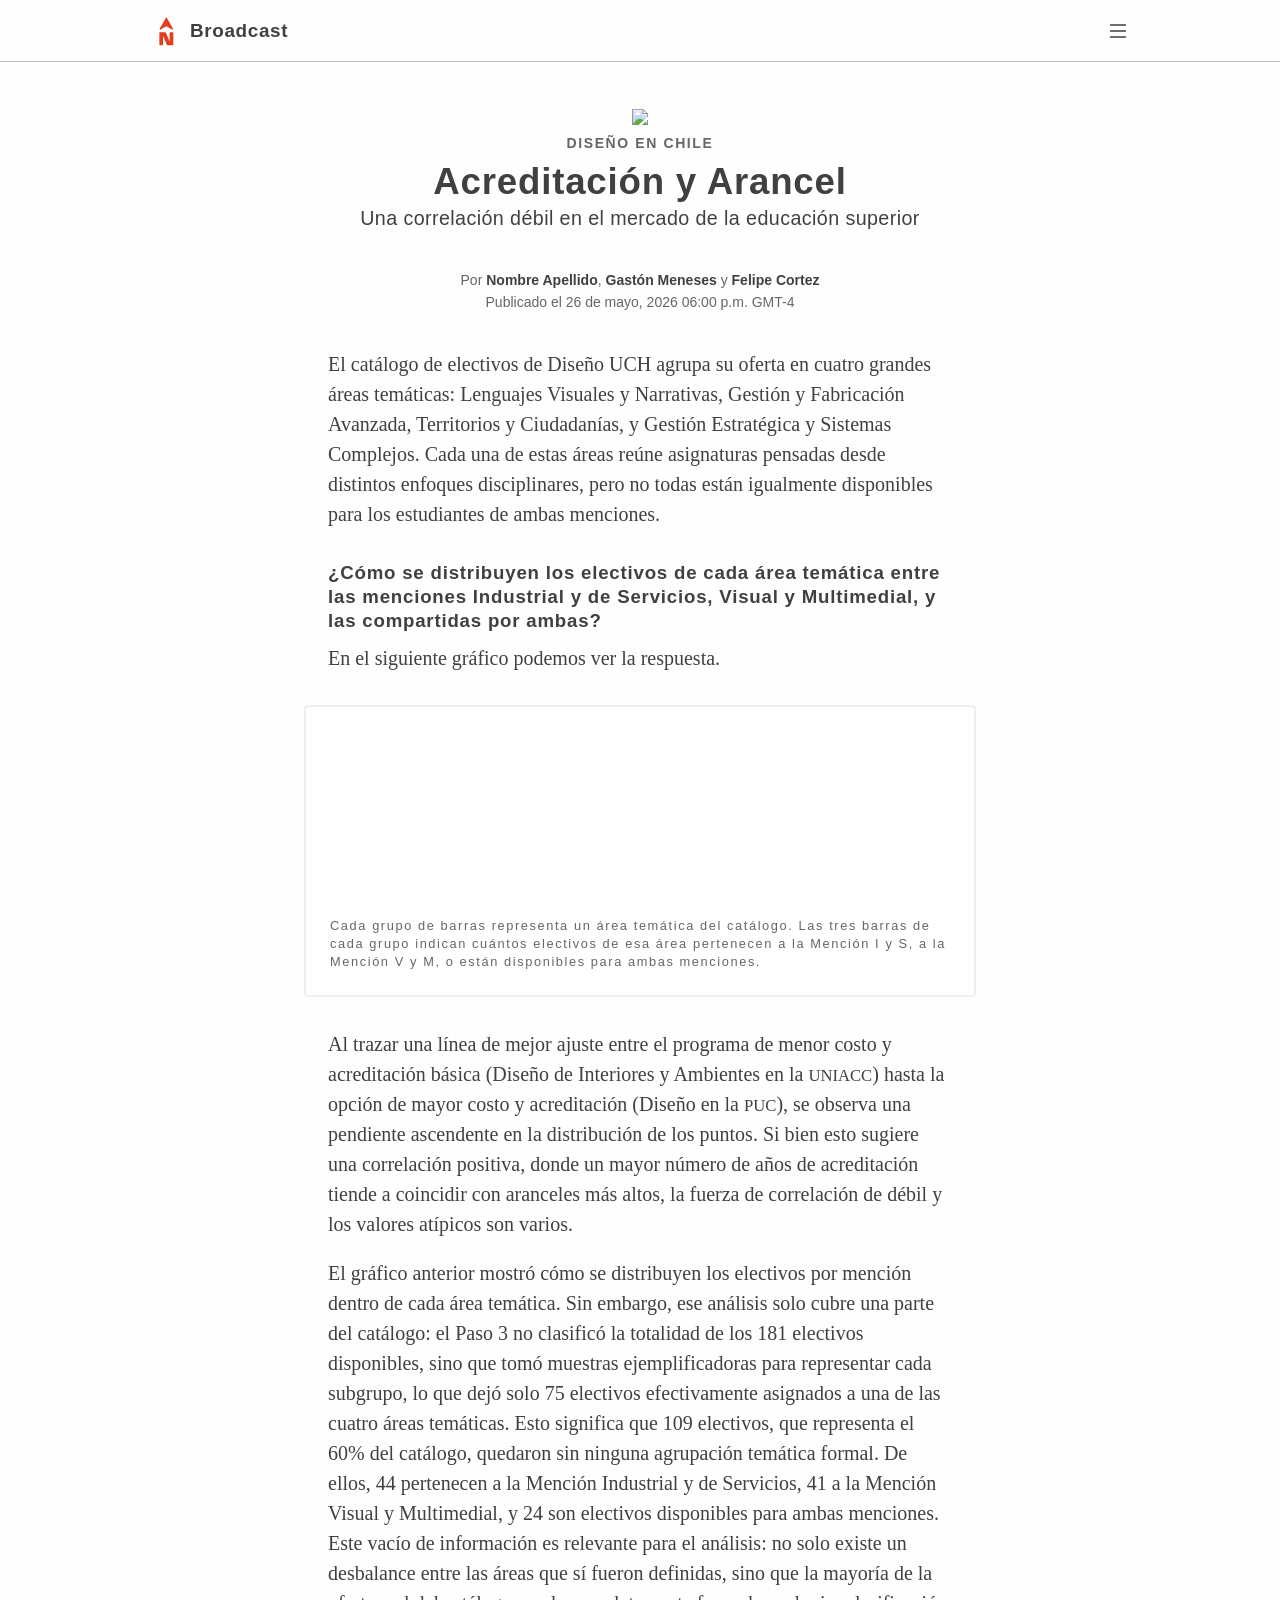
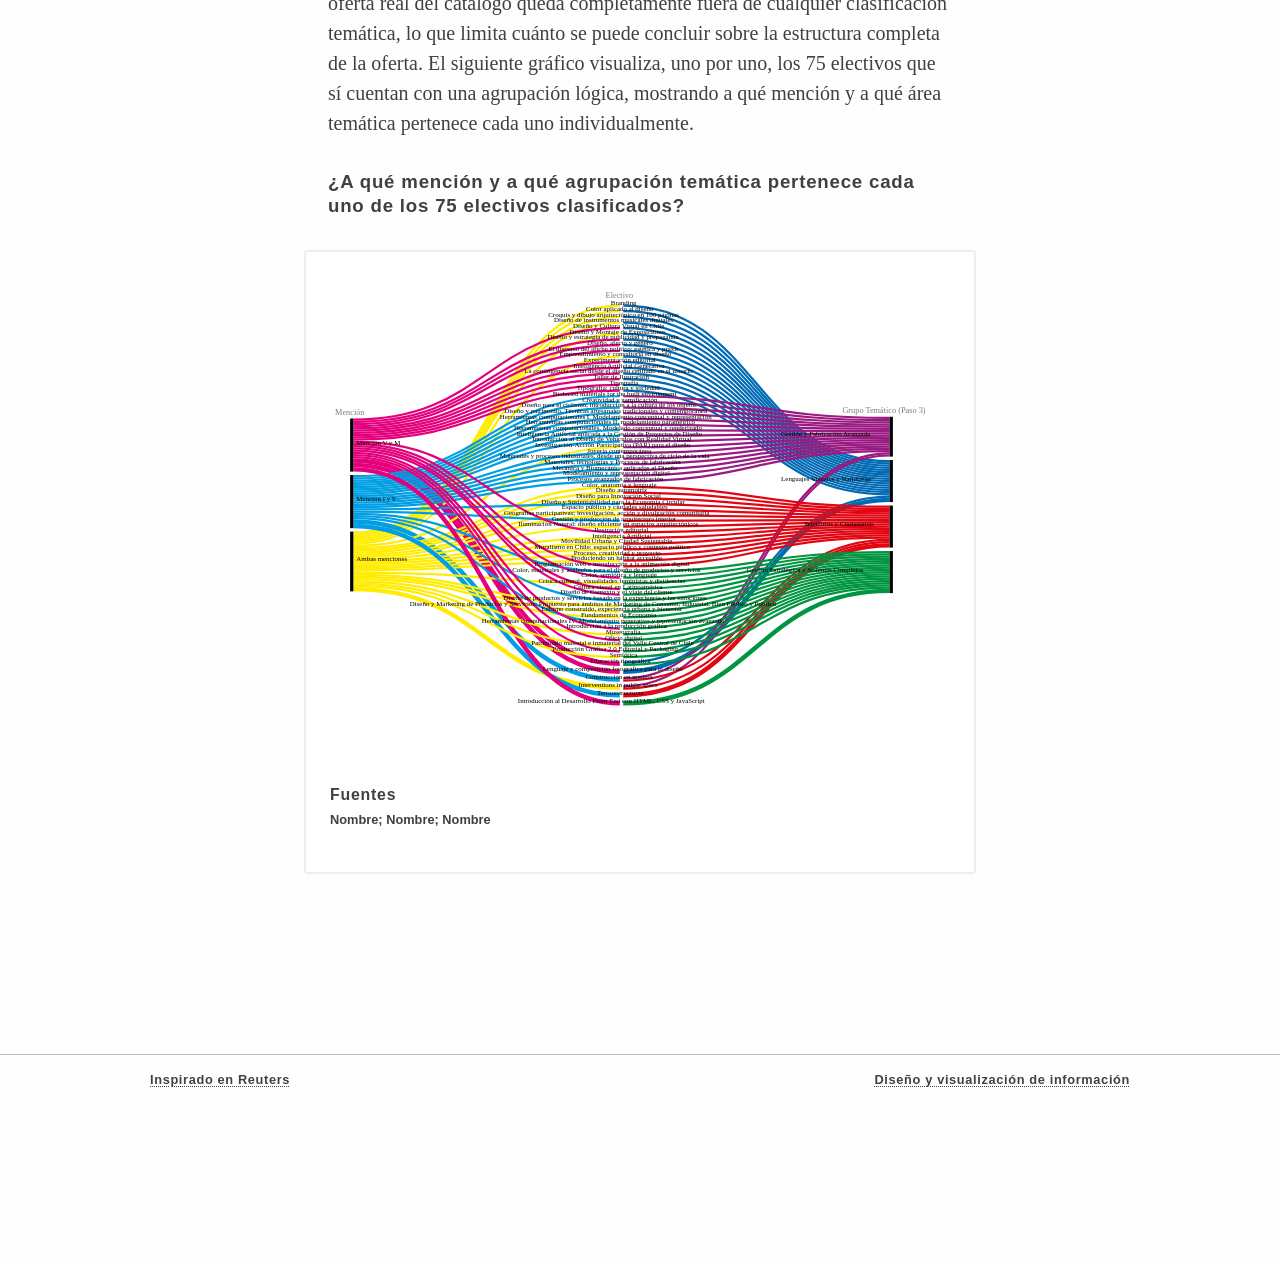
==== index.html @ fb1d107e "Update index.html" ====
<!doctype html>
<html lang="es">
    <head>
        <meta charset="utf-8" />
        <meta name="viewport" content="width=device-width, initial-scale=1" />
        <title>Electivos UChile</title>
        <link rel="preconnect" href="https://fonts.googleapis.com" />
        <link rel="preconnect" href="https://fonts.gstatic.com" crossorigin />
        <link href="style.css" rel="stylesheet"/>
  
    </head>
    <body>
        <nav>
            <div>
                <span>
                    
					 <svg xmlns="http://www.w3.org/2000/svg" viewBox="0 0 100 100" width="32" height="32" fill="#e33e1b">
<title>54_North_v15</title>
<path d="M72.86,55.07V92.83a1.53,1.53,0,0,1-1.6,1.48H54.9a2.82,2.82,0,0,1-2.21-1.48L40.76,65.53v27.3a1.53,1.53,0,0,1-1.6,1.48H30.8a1.43,1.43,0,0,1-1.48-1.48V55.07a1.43,1.43,0,0,1,1.48-1.48H47.16a3,3,0,0,1,2.33,1.48L61.42,82.62V55.07a1.43,1.43,0,0,1,1.48-1.48h8.36A1.53,1.53,0,0,1,72.86,55.07ZM51.09,35.14,30.55,46.83V42.52L51.09,6.61,71.63,42.52v4.31Z"></path>
</svg>
					
                    Broadcast
                </span>

                <svg xmlns="http://www.w3.org/2000/svg" width="24" height="24" fill="currentColor" viewBox="0 0 16 16">
                    <path fill-rule="evenodd" d="M2.5 12a.5.5 0 0 1 .5-.5h10a.5.5 0 0 1 0 1H3a.5.5 0 0 1-.5-.5m0-4a.5.5 0 0 1 .5-.5h10a.5.5 0 0 1 0 1H3a.5.5 0 0 1-.5-.5m0-4a.5.5 0 0 1 .5-.5h10a.5.5 0 0 1 0 1H3a.5.5 0 0 1-.5-.5" />
                </svg>
            </div>
        </nav>
        
        <header>
            <img src="https://www.reuters.com/graphics/IRAN-CRISIS/OIL-CONSUMERS/akpeyynmypr/cdn/images/crown.jpg"/>
            <h3>DISEÑO EN CHILE</h3>
            <h1>Acreditación y Arancel</h1>
            <h2>Una correlación débil en el mercado de la educación superior</h2>
            <address>Por <a href="#">Nombre Apellido</a>, <a href="#">Gastón Meneses</a> y <a href="#">Felipe Cortez</a></address>
            <time>Publicado el 26 de mayo, 2026 06:00 p.m. GMT-4</time>
        </header>

        <main id="contenedor">

            <p>El catálogo de electivos de Diseño UCH agrupa su oferta en cuatro grandes áreas temáticas: Lenguajes Visuales y Narrativas, Gestión y Fabricación Avanzada, Territorios y Ciudadanías, y Gestión Estratégica y Sistemas Complejos. Cada una de estas áreas reúne asignaturas pensadas desde distintos enfoques disciplinares, pero no todas están igualmente disponibles para los estudiantes de ambas menciones.</p>


            <h4>¿Cómo se distribuyen los electivos de cada área temática entre las menciones Industrial y de Servicios, Visual y Multimedial, y las compartidas por ambas?</h4>

            <p>En el siguiente gráfico podemos ver la respuesta.</p>

            <figure>
                <canvas id="dispersion"></canvas>
                <figcaption>
                   Cada grupo de barras representa un área temática del catálogo. Las tres barras de cada grupo indican cuántos electivos de esa área pertenecen a la Mención I y S, a la Mención V y M, o están disponibles para ambas menciones.
                </figcaption>
		
            </figure>

            <p>Al trazar una línea de mejor ajuste entre el programa de menor costo y acreditación básica (Diseño de Interiores y Ambientes en la <small>UNIACC</small>) hasta la opción de mayor costo y acreditación (Diseño en la <small>PUC</small>), se observa una pendiente ascendente en la distribución de los puntos. Si bien esto sugiere una correlación positiva, donde un mayor número de años de acreditación tiende a coincidir con aranceles más altos, la fuerza de correlación de débil y los valores atípicos son varios.</p>
			<p>El gráfico anterior mostró cómo se distribuyen los electivos por mención dentro de cada área temática. Sin embargo, ese análisis solo cubre una parte del catálogo: el Paso 3 no clasificó la totalidad de los 181 electivos disponibles, sino que tomó muestras ejemplificadoras para representar cada subgrupo, lo que dejó solo 75 electivos efectivamente asignados a una de las cuatro áreas temáticas.
Esto significa que 109 electivos, que representa el 60% del catálogo, quedaron sin ninguna agrupación temática formal. De ellos, 44 pertenecen a la Mención Industrial y de Servicios, 41 a la Mención Visual y Multimedial, y 24 son electivos disponibles para ambas menciones.
Este vacío de información es relevante para el análisis: no solo existe un desbalance entre las áreas que sí fueron definidas, sino que la mayoría de la oferta real del catálogo queda completamente fuera de cualquier clasificación temática, lo que limita cuánto se puede concluir sobre la estructura completa de la oferta.
El siguiente gráfico visualiza, uno por uno, los 75 electivos que sí cuentan con una agrupación lógica, mostrando a qué mención y a qué área temática pertenece cada uno individualmente.</p>
            <h4>¿A qué mención y a qué agrupación temática pertenece cada uno de los 75 electivos clasificados?</h4>
			 <figure>
<?xml version="1.0" encoding="utf-8"?>
<!-- Generator: Adobe Illustrator 28.0.0, SVG Export Plug-In . SVG Version: 6.00 Build 0)  -->
<svg version="1.1" id="Capa_1" xmlns="http://www.w3.org/2000/svg" xmlns:xlink="http://www.w3.org/1999/xlink" x="0px" y="0px"
	 viewBox="0 0 896.7 631.1" style="enable-background:new 0 0 896.7 631.1;" xml:space="preserve">
<style type="text/css">
	.st0{fill:none;stroke:#FFEC00;stroke-width:3.2;}
	.st1{fill:none;stroke:#E4007D;stroke-width:3.2;}
	.st2{fill:none;stroke:#E4007D;stroke-width:6.4;}
	.st3{fill:none;stroke:#009EE2;stroke-width:3.2;}
	.st4{fill:none;stroke:#009EE2;stroke-width:6.4;}
	.st5{fill:none;stroke:#FFEC00;stroke-width:6.4;}
	.st6{fill:none;stroke:#006AB4;stroke-width:3.2;}
	.st7{fill:none;stroke:#006AB4;stroke-width:6.4;}
	.st8{fill:none;stroke:#991A81;stroke-width:3.2;}
	.st9{fill:none;stroke:#E20613;stroke-width:3.2;}
	.st10{fill:none;stroke:#E20613;stroke-width:6.4;}
	.st11{fill:none;stroke:#009540;stroke-width:3.2;}
	.st12{fill:none;stroke:#009540;stroke-width:6.4;}
	.st13{font-family:'Arial-BoldMT';}
	.st14{font-size:10px;}
	.st15{fill:#7B7B7B;}
	.st16{font-size:12px;}
</style>
<g>
	<rect x="809.1" y="203.6" width="5" height="57.6"/>
	<rect x="809.1" y="266.2" width="5" height="60.8"/>
	<rect x="809.1" y="332" width="5" height="60.8"/>
	<rect x="809.1" y="397.8" width="5" height="60.8"/>
</g>
<g>
	<rect x="29.1" y="206.1" width="5" height="76.8"/>
	<rect x="29.1" y="287.9" width="5" height="76.8"/>
	<rect x="29.1" y="369.7" width="5" height="86.4"/>
</g>
<g>
	<g>
		<path class="st0" d="M34.1,371.3c192.5,0,192.5-328.6,385-328.6"/>
	</g>
	<g>
		<path class="st0" d="M34.1,374.5c192.5,0,192.5-323.6,385-323.6"/>
	</g>
	<g>
		<path class="st0" d="M34.1,377.7c192.5,0,192.5-318.6,385-318.6"/>
	</g>
	<g>
		<path class="st0" d="M34.1,380.9c192.5,0,192.5-313.6,385-313.6"/>
	</g>
	<g>
		<path class="st1" d="M34.1,207.7c192.5,0,192.5-132.2,385-132.2"/>
	</g>
	<g>
		<path class="st0" d="M34.1,384.1c192.5,0,192.5-300.4,385-300.4"/>
	</g>
	<g>
		<path class="st1" d="M34.1,210.9c192.5,0,192.5-119,385-119"/>
	</g>
	<g>
		<path class="st1" d="M34.1,214.1c192.5,0,192.5-114,385-114"/>
	</g>
	<g>
		<path class="st2" d="M34.1,266.9c192.5,0,192.5,294,385,294"/>
	</g>
	<g>
		<path class="st1" d="M34.1,217.3c192.5,0,192.5-109,385-109"/>
	</g>
	<g>
		<path class="st0" d="M34.1,387.3c192.5,0,192.5-270.8,385-270.8"/>
	</g>
	<g>
		<path class="st1" d="M34.1,220.5c192.5,0,192.5-95.8,385-95.8"/>
	</g>
	<g>
		<path class="st1" d="M34.1,223.7c192.5,0,192.5-90.8,385-90.8"/>
	</g>
	<g>
		<path class="st1" d="M34.1,226.9c192.5,0,192.5-85.8,385-85.8"/>
	</g>
	<g>
		<path class="st2" d="M34.1,273.3c192.5,0,192.5,299,385,299"/>
	</g>
	<g>
		<path class="st1" d="M34.1,230.1c192.5,0,192.5-80.8,385-80.8"/>
	</g>
	<g>
		<path class="st1" d="M34.1,233.3c192.5,0,192.5-75.8,385-75.8"/>
	</g>
	<g>
		<path class="st1" d="M34.1,236.5c192.5,0,192.5-70.8,385-70.8"/>
	</g>
	<g>
		<path class="st3" d="M34.1,289.5c192.5,0,192.5-115.6,385-115.6"/>
	</g>
	<g>
		<path class="st4" d="M34.1,355.1c192.5,0,192.5,228.6,385,228.6"/>
	</g>
	<g>
		<path class="st3" d="M34.1,292.7c192.5,0,192.5-110.6,385-110.6"/>
	</g>
	<g>
		<path class="st3" d="M34.1,295.9c192.5,0,192.5-105.6,385-105.6"/>
	</g>
	<g>
		<path class="st3" d="M34.1,299.1c192.5,0,192.5-100.6,385-100.6"/>
	</g>
	<g>
		<path class="st3" d="M34.1,302.3c192.5,0,192.5-95.6,385-95.6"/>
	</g>
	<g>
		<path class="st3" d="M34.1,305.5c192.5,0,192.5-90.6,385-90.6"/>
	</g>
	<g>
		<path class="st3" d="M34.1,308.7c192.5,0,192.5-85.6,385-85.6"/>
	</g>
	<g>
		<path class="st3" d="M34.1,311.9c192.5,0,192.5-80.6,385-80.6"/>
	</g>
	<g>
		<path class="st5" d="M34.1,452.9c192.5,0,192.5,142.2,385,142.2"/>
	</g>
	<g>
		<path class="st3" d="M34.1,315.1c192.5,0,192.5-75.6,385-75.6"/>
	</g>
	<g>
		<path class="st0" d="M34.1,390.5c192.5,0,192.5-142.8,385-142.8"/>
	</g>
	<g>
		<path class="st3" d="M34.1,318.3c192.5,0,192.5-62.4,385-62.4"/>
	</g>
	<g>
		<path class="st3" d="M34.1,321.5c192.5,0,192.5-57.4,385-57.4"/>
	</g>
	<g>
		<path class="st3" d="M34.1,324.7c192.5,0,192.5-52.4,385-52.4"/>
	</g>
	<g>
		<path class="st3" d="M34.1,327.9c192.5,0,192.5-47.4,385-47.4"/>
	</g>
	<g>
		<path class="st3" d="M34.1,331.1c192.5,0,192.5-42.4,385-42.4"/>
	</g>
	<g>
		<path class="st3" d="M34.1,334.3c192.5,0,192.5-37.4,385-37.4"/>
	</g>
	<g>
		<path class="st0" d="M34.1,393.7c192.5,0,192.5-88.6,385-88.6"/>
	</g>
	<g>
		<path class="st0" d="M34.1,396.9c192.5,0,192.5-83.6,385-83.6"/>
	</g>
	<g>
		<path class="st0" d="M34.1,400.1c192.5,0,192.5-78.6,385-78.6"/>
	</g>
	<g>
		<path class="st3" d="M34.1,337.5c192.5,0,192.5-7.8,385-7.8"/>
	</g>
	<g>
		<path class="st0" d="M34.1,403.3c192.5,0,192.5-65.4,385-65.4"/>
	</g>
	<g>
		<path class="st0" d="M34.1,406.5c192.5,0,192.5-60.4,385-60.4"/>
	</g>
	<g>
		<path class="st3" d="M34.1,340.7c192.5,0,192.5,13.6,385,13.6"/>
	</g>
	<g>
		<path class="st0" d="M34.1,409.7c192.5,0,192.5-47.2,385-47.2"/>
	</g>
	<g>
		<path class="st1" d="M34.1,239.7c192.5,0,192.5,131,385,131"/>
	</g>
	<g>
		<path class="st0" d="M34.1,412.9c192.5,0,192.5-34,385-34"/>
	</g>
	<g>
		<path class="st0" d="M34.1,416.1c192.5,0,192.5-29,385-29"/>
	</g>
	<g>
		<path class="st0" d="M34.1,419.3c192.5,0,192.5-24,385-24"/>
	</g>
	<g>
		<path class="st0" d="M34.1,422.5c192.5,0,192.5-19,385-19"/>
	</g>
	<g>
		<path class="st0" d="M34.1,425.7c192.5,0,192.5-14,385-14"/>
	</g>
	<g>
		<path class="st1" d="M34.1,242.9c192.5,0,192.5,177,385,177"/>
	</g>
	<g>
		<path class="st4" d="M34.1,361.5c192.5,0,192.5,245,385,245"/>
	</g>
	<g>
		<path class="st3" d="M34.1,343.9c192.5,0,192.5,84.2,385,84.2"/>
	</g>
	<g>
		<path class="st1" d="M34.1,246.1c192.5,0,192.5,190.2,385,190.2"/>
	</g>
	<g>
		<path class="st0" d="M34.1,428.9c192.5,0,192.5,15.6,385,15.6"/>
	</g>
	<g>
		<path class="st1" d="M34.1,249.3c192.5,0,192.5,203.4,385,203.4"/>
	</g>
	<g>
		<path class="st1" d="M34.1,252.5c192.5,0,192.5,208.4,385,208.4"/>
	</g>
	<g>
		<path class="st3" d="M34.1,347.1c192.5,0,192.5,122,385,122"/>
	</g>
	<g>
		<path class="st0" d="M34.1,432.1c192.5,0,192.5,45.2,385,45.2"/>
	</g>
	<g>
		<path class="st0" d="M34.1,435.3c192.5,0,192.5,50.2,385,50.2"/>
	</g>
	<g>
		<path class="st0" d="M34.1,438.5c192.5,0,192.5,55.2,385,55.2"/>
	</g>
	<g>
		<path class="st3" d="M34.1,350.3c192.5,0,192.5,151.6,385,151.6"/>
	</g>
	<g>
		<path class="st1" d="M34.1,255.7c192.5,0,192.5,254.4,385,254.4"/>
	</g>
	<g>
		<path class="st2" d="M34.1,279.7c192.5,0,192.5,338.2,385,338.2"/>
	</g>
	<g>
		<path class="st0" d="M34.1,441.7c192.5,0,192.5,76.6,385,76.6"/>
	</g>
	<g>
		<path class="st1" d="M34.1,258.9c192.5,0,192.5,267.6,385,267.6"/>
	</g>
	<g>
		<path class="st0" d="M34.1,444.9c192.5,0,192.5,89.8,385,89.8"/>
	</g>
	<g>
		<path class="st1" d="M34.1,262.1c192.5,0,192.5,280.8,385,280.8"/>
	</g>
	<g>
		<path class="st0" d="M34.1,448.1c192.5,0,192.5,103,385,103"/>
	</g>
</g>
<g>
	<g>
		<path class="st6" d="M424.1,42.7c192.5,0,192.5,225.1,385,225.1"/>
	</g>
	<g>
		<path class="st6" d="M424.1,50.9c192.5,0,192.5,220.1,385,220.1"/>
	</g>
	<g>
		<path class="st6" d="M424.1,59.1c192.5,0,192.5,215.1,385,215.1"/>
	</g>
	<g>
		<path class="st6" d="M424.1,67.3c192.5,0,192.5,210.1,385,210.1"/>
	</g>
	<g>
		<path class="st6" d="M424.1,75.5c192.5,0,192.5,205.1,385,205.1"/>
	</g>
	<g>
		<path class="st6" d="M424.1,83.7c192.5,0,192.5,200.1,385,200.1"/>
	</g>
	<g>
		<path class="st6" d="M424.1,91.9c192.5,0,192.5,195.1,385,195.1"/>
	</g>
	<g>
		<path class="st6" d="M424.1,100.1c192.5,0,192.5,190.1,385,190.1"/>
	</g>
	<g>
		<path class="st6" d="M424.1,559.3c192.5,0,192.5-240.3,385-240.3"/>
	</g>
	<g>
		<path class="st6" d="M424.1,108.3c192.5,0,192.5,185.1,385,185.1"/>
	</g>
	<g>
		<path class="st6" d="M424.1,116.5c192.5,0,192.5,180.1,385,180.1"/>
	</g>
	<g>
		<path class="st6" d="M424.1,124.7c192.5,0,192.5,175.1,385,175.1"/>
	</g>
	<g>
		<path class="st6" d="M424.1,132.9c192.5,0,192.5,170.1,385,170.1"/>
	</g>
	<g>
		<path class="st6" d="M424.1,141.1c192.5,0,192.5,165.1,385,165.1"/>
	</g>
	<g>
		<path class="st7" d="M424.1,572.3c192.5,0,192.5-248.5,385-248.5"/>
	</g>
	<g>
		<path class="st6" d="M424.1,149.3c192.5,0,192.5,160.1,385,160.1"/>
	</g>
	<g>
		<path class="st6" d="M424.1,157.5c192.5,0,192.5,155.1,385,155.1"/>
	</g>
	<g>
		<path class="st6" d="M424.1,165.7c192.5,0,192.5,150.1,385,150.1"/>
	</g>
	<g>
		<path class="st8" d="M424.1,173.9c192.5,0,192.5,31.3,385,31.3"/>
	</g>
	<g>
		<path class="st8" d="M424.1,582.1c192.5,0,192.5-325.7,385-325.7"/>
	</g>
	<g>
		<path class="st8" d="M424.1,182.1c192.5,0,192.5,26.3,385,26.3"/>
	</g>
	<g>
		<path class="st8" d="M424.1,190.3c192.5,0,192.5,21.3,385,21.3"/>
	</g>
	<g>
		<path class="st8" d="M424.1,198.5c192.5,0,192.5,16.3,385,16.3"/>
	</g>
	<g>
		<path class="st8" d="M424.1,206.7c192.5,0,192.5,11.3,385,11.3"/>
	</g>
	<g>
		<path class="st8" d="M424.1,214.9c192.5,0,192.5,6.3,385,6.3"/>
	</g>
	<g>
		<path class="st8" d="M424.1,223.1c192.5,0,192.5,1.3,385,1.3"/>
	</g>
	<g>
		<path class="st8" d="M424.1,231.3c192.5,0,192.5-3.7,385-3.7"/>
	</g>
	<g>
		<path class="st8" d="M424.1,593.5c192.5,0,192.5-333.9,385-333.9"/>
	</g>
	<g>
		<path class="st8" d="M424.1,239.5c192.5,0,192.5-8.7,385-8.7"/>
	</g>
	<g>
		<path class="st8" d="M424.1,247.7c192.5,0,192.5-13.7,385-13.7"/>
	</g>
	<g>
		<path class="st8" d="M424.1,255.9c192.5,0,192.5-18.7,385-18.7"/>
	</g>
	<g>
		<path class="st8" d="M424.1,264.1c192.5,0,192.5-23.7,385-23.7"/>
	</g>
	<g>
		<path class="st8" d="M424.1,272.3c192.5,0,192.5-28.7,385-28.7"/>
	</g>
	<g>
		<path class="st8" d="M424.1,280.5c192.5,0,192.5-33.7,385-33.7"/>
	</g>
	<g>
		<path class="st8" d="M424.1,288.7c192.5,0,192.5-38.7,385-38.7"/>
	</g>
	<g>
		<path class="st8" d="M424.1,296.9c192.5,0,192.5-43.7,385-43.7"/>
	</g>
	<g>
		<path class="st9" d="M424.1,305.1c192.5,0,192.5,28.5,385,28.5"/>
	</g>
	<g>
		<path class="st9" d="M424.1,585.3c192.5,0,192.5-203.7,385-203.7"/>
	</g>
	<g>
		<path class="st9" d="M424.1,313.3c192.5,0,192.5,23.5,385,23.5"/>
	</g>
	<g>
		<path class="st9" d="M424.1,321.5c192.5,0,192.5,18.5,385,18.5"/>
	</g>
	<g>
		<path class="st9" d="M424.1,329.7c192.5,0,192.5,13.5,385,13.5"/>
	</g>
	<g>
		<path class="st9" d="M424.1,337.9c192.5,0,192.5,8.5,385,8.5"/>
	</g>
	<g>
		<path class="st9" d="M424.1,346.1c192.5,0,192.5,3.5,385,3.5"/>
	</g>
	<g>
		<path class="st9" d="M424.1,354.3c192.5,0,192.5-1.5,385-1.5"/>
	</g>
	<g>
		<path class="st9" d="M424.1,362.5c192.5,0,192.5-6.5,385-6.5"/>
	</g>
	<g>
		<path class="st9" d="M424.1,370.7c192.5,0,192.5-11.5,385-11.5"/>
	</g>
	<g>
		<path class="st9" d="M424.1,378.9c192.5,0,192.5-16.5,385-16.5"/>
	</g>
	<g>
		<path class="st9" d="M424.1,596.7c192.5,0,192.5-211.9,385-211.9"/>
	</g>
	<g>
		<path class="st9" d="M424.1,387.1c192.5,0,192.5-21.5,385-21.5"/>
	</g>
	<g>
		<path class="st9" d="M424.1,395.3c192.5,0,192.5-26.5,385-26.5"/>
	</g>
	<g>
		<path class="st9" d="M424.1,403.5c192.5,0,192.5-31.5,385-31.5"/>
	</g>
	<g>
		<path class="st9" d="M424.1,411.7c192.5,0,192.5-36.5,385-36.5"/>
	</g>
	<g>
		<path class="st9" d="M424.1,419.9c192.5,0,192.5-41.5,385-41.5"/>
	</g>
	<g>
		<path class="st10" d="M424.1,606.5c192.5,0,192.5-216.9,385-216.9"/>
	</g>
	<g>
		<path class="st11" d="M424.1,428.1c192.5,0,192.5-28.7,385-28.7"/>
	</g>
	<g>
		<path class="st11" d="M424.1,436.3c192.5,0,192.5-33.7,385-33.7"/>
	</g>
	<g>
		<path class="st11" d="M424.1,444.5c192.5,0,192.5-38.7,385-38.7"/>
	</g>
	<g>
		<path class="st11" d="M424.1,452.7c192.5,0,192.5-43.7,385-43.7"/>
	</g>
	<g>
		<path class="st11" d="M424.1,460.9c192.5,0,192.5-48.7,385-48.7"/>
	</g>
	<g>
		<path class="st11" d="M424.1,469.1c192.5,0,192.5-53.7,385-53.7"/>
	</g>
	<g>
		<path class="st11" d="M424.1,477.3c192.5,0,192.5-58.7,385-58.7"/>
	</g>
	<g>
		<path class="st11" d="M424.1,562.5c192.5,0,192.5-111.9,385-111.9"/>
	</g>
	<g>
		<path class="st11" d="M424.1,485.5c192.5,0,192.5-63.7,385-63.7"/>
	</g>
	<g>
		<path class="st11" d="M424.1,493.7c192.5,0,192.5-68.7,385-68.7"/>
	</g>
	<g>
		<path class="st11" d="M424.1,501.9c192.5,0,192.5-73.7,385-73.7"/>
	</g>
	<g>
		<path class="st11" d="M424.1,510.1c192.5,0,192.5-78.7,385-78.7"/>
	</g>
	<g>
		<path class="st12" d="M424.1,617.9c192.5,0,192.5-162.5,385-162.5"/>
	</g>
	<g>
		<path class="st11" d="M424.1,518.3c192.5,0,192.5-83.7,385-83.7"/>
	</g>
	<g>
		<path class="st11" d="M424.1,526.5c192.5,0,192.5-88.7,385-88.7"/>
	</g>
	<g>
		<path class="st11" d="M424.1,534.7c192.5,0,192.5-93.7,385-93.7"/>
	</g>
	<g>
		<path class="st11" d="M424.1,542.9c192.5,0,192.5-98.7,385-98.7"/>
	</g>
	<g>
		<path class="st11" d="M424.1,551.1c192.5,0,192.5-103.7,385-103.7"/>
	</g>
</g>
<g>
	<text transform="matrix(1 0 0 1 406.1843 42.2187)" class="st13 st14">Branding</text>
	<text transform="matrix(1 0 0 1 370.3396 50.4188)" class="st13 st14">Color aplicado al diseño</text>
	<text transform="matrix(1 0 0 1 315.6081 58.6188)" class="st13 st14">Croquis y dibujo arquitectónico en 100 páginas</text>
	<text transform="matrix(1 0 0 1 323.9309 66.8188)" class="st13 st14">Diseño de instrumentos musicales digitales</text>
	<text transform="matrix(1 0 0 1 351.4431 75.0187)" class="st13 st14">Diseño y Cultura Visual en Chile</text>
	<text transform="matrix(1 0 0 1 346.1623 83.2187)" class="st13 st14">Diseño y Montaje de Exposiciones</text>
	<text transform="matrix(1 0 0 1 314.49 91.4188)" class="st13 st14">Diseño y estrategia de publicidad y propaganda</text>
	<text transform="matrix(1 0 0 1 371.7238 99.6188)" class="st13 st14">Diseño, afecto y género</text>
	<text transform="matrix(1 0 0 1 315.5886 107.8188)" class="st13 st14">El discurso del afiche político: estética y praxis</text>
	<text transform="matrix(1 0 0 1 331.4455 116.0187)" class="st13 st14">Emprendimiento y consultoría en diseño</text>
	<text transform="matrix(1 0 0 1 366.9997 124.2187)" class="st13 st14">Experimentación editorial</text>
	<text transform="matrix(1 0 0 1 351.99 132.4188)" class="st13 st14">Inteligencia Artificial Generativa</text>
	<text transform="matrix(1 0 0 1 280.8645 140.6188)" class="st13 st14">La contingencia social desde el diseño centrado en el usuario</text>
	<text transform="matrix(1 0 0 1 380.8913 148.8188)" class="st13 st14">Taller de Ilustración</text>
	<text transform="matrix(1 0 0 1 403.9602 157.0187)" class="st13 st14">Tipografía</text>
	<text transform="matrix(1 0 0 1 357.0022 165.2188)" class="st13 st14">Tipografía: cultura y sociedad</text>
	<text transform="matrix(1 0 0 1 321.9973 173.4188)" class="st13 st14">Biobased materials for the built environment</text>
	<text transform="matrix(1 0 0 1 364.7732 181.6188)" class="st13 st14">Creatividad y gamificación</text>
	<text transform="matrix(1 0 0 1 276.7019 189.8188)" class="st13 st14">Diseño para el ciclismo, introducción a la cultura de los objetos</text>
	<text transform="matrix(1 0 0 1 251.9533 198.0187)" class="st13 st14">Diseño y patrimonio, Técnicas artesanales tradicionales y contemporánea</text>
	<text transform="matrix(1 0 0 1 245.5739 206.2188)" class="st13 st14">Herramientas computacionales I. Modelamiento conceptual y representación</text>
	<text transform="matrix(1 0 0 1 283.0813 214.4188)" class="st13 st14">Herramientas computacionales II, modelamiento paramétrico</text>
	<text transform="matrix(1 0 0 1 266.1404 222.6188)" class="st13 st14">Herramientas computacionales. Modelado conceptual y renderizado</text>
	<text transform="matrix(1 0 0 1 270.0222 230.8188)" class="st13 st14">Inteligencia Artificial aplicada a la Gestión de Proyectos de Diseño</text>
	<text transform="matrix(1 0 0 1 292.5466 239.0187)" class="st13 st14">Introducción al Diseño de Vehículos con Realidad Virtual</text>
	<text transform="matrix(1 0 0 1 296.426 247.2188)" class="st13 st14">Investigación-Acción Participativa (PAR) para el diseño</text>
	<text transform="matrix(1 0 0 1 371.9948 255.4188)" class="st13 st14">Joyería contemporánea</text>
	<text transform="matrix(1 0 0 1 245.552 263.6188)" class="st13 st14">Materiales y procesos industriales, desde una perspectiva de ciclo de la vida</text>
	<text transform="matrix(1 0 0 1 309.7487 271.8188)" class="st13 st14">Materiales, tecnologías y Procesos de fabricación</text>
	<text transform="matrix(1 0 0 1 321.4113 280.0187)" class="st13 st14">Mecánica y Biomecánica aplicadas al Diseño</text>
	<text transform="matrix(1 0 0 1 336.9973 288.2188)" class="st13 st14">Modelamiento y representación digital</text>
	<text transform="matrix(1 0 0 1 343.3718 296.4188)" class="st13 st14">Procesos avanzados de fabricación</text>
	<text transform="matrix(1 0 0 1 364.5022 304.6188)" class="st13 st14">Color, anatomía y lenguaje</text>
	<text transform="matrix(1 0 0 1 384.5144 312.8188)" class="st13 st14">Diseño automotriz</text>
	<text transform="matrix(1 0 0 1 355.6081 321.0187)" class="st13 st14">Diseño para Innovación Social</text>
	<text transform="matrix(1 0 0 1 305.5935 329.2188)" class="st13 st14">Diseño y Sustentabilidad para la Economía Circular</text>
	<text transform="matrix(1 0 0 1 335.32 337.4188)" class="st13 st14">Espacio público y ciudades saludables</text>
	<text transform="matrix(1 0 0 1 251.6872 345.6188)" class="st13 st14">Geografías participativas; investigación, acción y divulgación comunitaria</text>
	<text transform="matrix(1 0 0 1 320.6106 353.8188)" class="st13 st14">Gestión y producción de arquitectura interior</text>
	<text transform="matrix(1 0 0 1 272.2561 362.0187)" class="st13 st14">Iluminación Natural: diseño eficiente en espacios arquitectónicos</text>
	<text transform="matrix(1 0 0 1 382.007 370.2188)" class="st13 st14">Ilustración editorial</text>
	<text transform="matrix(1 0 0 1 379.2263 378.4188)" class="st13 st14">Inteligencia Artificial</text>
	<text transform="matrix(1 0 0 1 334.2238 386.6188)" class="st13 st14">Movilidad Urbana y Ciudad Sustentable</text>
	<text transform="matrix(1 0 0 1 295.8864 394.8188)" class="st13 st14">Muralismo en Chile: espacio público y contexto político</text>
	<text transform="matrix(1 0 0 1 352.5417 403.0187)" class="st13 st14">Proceso, creatividad y proyecto</text>
	<text transform="matrix(1 0 0 1 348.3889 411.2188)" class="st13 st14">Produciendo un hábitat accesible</text>
	<text transform="matrix(1 0 0 1 295.6008 419.4188)" class="st13 st14">Programación web e introducción a la animación digital</text>
	<text transform="matrix(1 0 0 1 263.6208 427.6188)" class="st13 st14">Color, materiales y acabados para el diseño de productos y servicios</text>
	<text transform="matrix(1 0 0 1 363.3864 435.8188)" class="st13 st14">Color, semiótica y lenguaje</text>
	<text transform="matrix(1 0 0 1 301.4113 444.0187)" class="st13 st14">Crítica cultural, visualidades feministas y disidencias</text>
	<text transform="matrix(1 0 0 1 352.549 452.2188)" class="st13 st14">Cultura visual en Latinoamérica</text>
	<text transform="matrix(1 0 0 1 333.0984 460.4188)" class="st13 st14">Diseño de Contexto y el viaje del cliente</text>
	<text transform="matrix(1 0 0 1 250.5569 468.6188)" class="st13 st14">Diseño de productos y servicios basado en la experiencia y las emociones</text>
	<text transform="matrix(1 0 0 1 115.2834 476.8188)" class="st13 st14">Diseño y Marketing de Productos y Servicios: Propuesta para ámbitos de Marketing de Consumo, Industrial, Bien Público y Político</text>
	<text transform="matrix(1 0 0 1 305.5984 485.0187)" class="st13 st14">Entorno construido, experiencia urbana y bienestar</text>
	<text transform="matrix(1 0 0 1 362.842 493.2188)" class="st13 st14">Fundamentos de Economía</text>
	<text transform="matrix(1 0 0 1 219.446 501.4188)" class="st13 st14">Herramientas computacionales IV. Modelamiento generativo y representación avanzada</text>
	<text transform="matrix(1 0 0 1 341.7263 509.6188)" class="st13 st14">Introducción a la producción gráfica</text>
	<text transform="matrix(1 0 0 1 398.677 517.8188)" class="st13 st14">Museografía</text>
	<text transform="matrix(1 0 0 1 397.8493 526.0187)" class="st13 st14">Oficio digital</text>
	<text transform="matrix(1 0 0 1 291.1379 534.2188)" class="st13 st14">Patrimonio material e inmaterial del Valle Central de Chile</text>
	<text transform="matrix(1 0 0 1 321.7043 542.4188)" class="st13 st14">Producción Gráfica 2.0 Editorial y Packaging</text>
	<text transform="matrix(1 0 0 1 404.507 550.6188)" class="st13 st14">Semiótica</text>
	<text transform="matrix(1 0 0 1 375.8962 560.4188)" class="st13 st14">Educación tipográfica</text>
	<text transform="matrix(1 0 0 1 307.5466 571.8188)" class="st13 st14">Lenguaje y composición fotográfica para el diseño</text>
	<text transform="matrix(1 0 0 1 369.5022 583.2188)" class="st13 st14">Construcción en madera</text>
	<text transform="matrix(1 0 0 1 359.2238 594.6188)" class="st13 st14">Interventions in public space</text>
	<text transform="matrix(1 0 0 1 386.1696 606.0188)" class="st13 st14">Tensoestructuras</text>
	<text transform="matrix(1 0 0 1 271.7141 617.4188)" class="st13 st14">Introducción al Desarrollo Front End con HTML, CSS y JavaScript</text>
</g>
<g>
	<text transform="matrix(1 0 0 1 38.1277 325.8188)" class="st13 st14">Mención I y S</text>
	<g>
		<text transform="matrix(1 0 0 1 651.9343 231.9188)" class="st13 st14">Gestión y Fabricación Avanzada</text>
		<text transform="matrix(1 0 0 1 652.4519 296.1188)" class="st13 st14">Lenguajes Visuales y Narrativas</text>
		<text transform="matrix(1 0 0 1 685.2839 361.9188)" class="st13 st14">Territorios y Ciudadanías</text>
		<text transform="matrix(1 0 0 1 602.2761 427.7188)" class="st13 st14">Gestión Estratégica y Sistemas Complejos</text>
		<text transform="matrix(1 0 0 1 38.1277 244.0187)" class="st13 st14">Mención V y M</text>
		<text transform="matrix(1 0 0 1 38.1277 412.4188)" class="st13 st14">Ambas menciones</text>
	</g>
</g>
<g>
	<text transform="matrix(1 0 0 1 398.6179 31.1378)" class="st15 st13 st16">Electivo</text>
	<text transform="matrix(1 0 0 1 741.0603 198.6378)" class="st15 st13 st16">Grupo Temático (Paso 3)</text>
	<text transform="matrix(1 0 0 1 7.2937 201.1378)" class="st15 st13 st16">Mención</text>
</g>
</svg>

            <p><em></p>

            <p></p>
					
            
            <h5>Fuentes</h5>
            <p>Nombre; Nombre; Nombre</p>
        </main>

        <footer>
            <div>
                <a href="https://www.reuters.com/graphics/IRAN-CRISIS/OIL-CONSUMERS/akpeyynmypr/" target="_blank"
                    >Inspirado en Reuters</a
                >
                <a href="https://github.com/profesorfaco/troncal">Diseño y visualización de información</a>
            </div>
        </footer>
<canvas id="dispersion"></canvas>

<script src="https://cdn.jsdelivr.net/npm/chart.js"></script>
<script>
  const ctx = document.getElementById('dispersion').getContext('2d');

  new Chart(ctx, {
    type: 'bar',
    data: {
      labels: [
        'Lenguajes Visuales',
        'Gestión y Fabricación',
        'Territorios y Ciudadanías',
        'Gestión Estratégica'
      ],
      datasets: [
        {
          label: 'Mención I y S',
          data: [0, 16, 5, 3],
          backgroundColor: '#E07B54'
        },
        {
          label: 'Mención V y M',
          data: [13, 0, 2, 9],
          backgroundColor: '#5B8DB8'
        },
        {
          label: 'Ambas menciones',
          data: [6, 2, 12, 7],
          backgroundColor: '#6DBF8A'
        }
      ]
    },
    options: {
      responsive: true,
      plugins: {
        legend: {
          position: 'top'
        }
      },
      scales: {
        x: {
          stacked: false
        },
        y: {
          stacked: false,
          beginAtZero: true,
          title: {
            display: true,
            text: 'N° de electivos'
          }
        }
      }
    }
  });
</script>
    </body>
</html>
    </body>
</html>
---- style.css ----
/*
                Lo que sigue está "inspirado" en un trabajo de Reuters Graphics:
                https://www.reuters.com/graphics/IRAN-CRISIS/OIL-CONSUMERS/akpeyynmypr/
            */

            *,
            *::before,
            *::after {
                box-sizing: border-box;
                margin: 0;
                padding: 0;
            }

            :root {
                /* Colores */
                --bg: #fefefe;
                --color-text: rgb(64, 64, 64);
                --color-muted: rgb(102, 102, 102);
                --accent: #e8571a;
                --border: silver;
                /* Tipografía */
                --serif:  "Spectral", serif;
                --sans:   "Georama", sans-serif;
            }

            body {
                background: var(--bg);
                font-family: var(--serif);
                color: var(--color-text);
                font-size: 1.25rem;
                line-height: 1.5;
                -webkit-font-smoothing: antialiased;
            }

            /* ── Barra de navegación y pie: comparten la misma estructura de layout ── */

            nav,
            footer {
                border-color: var(--border);
                border-style: solid;
                font-family: var(--sans);
                font-size: calc(0.5rem + 0.5vw + 0.5vh);
                font-weight: 700;
            }

            nav { border-width: 0 0 1px; margin-bottom:4.5vh;}
            footer { border-width: 1px 0 0; margin-top: 20vh; }

            nav > div,
            footer > div {
                width: 90%;
                max-width: 980px;
                margin: 0 auto;
                padding: calc(0.6rem + 0.4vw) 0;
                display: flex;
                justify-content: space-between;
                align-items: center;
            }

            nav div span:first-child {
                display: flex;
                align-items: center;
                gap: 0.5rem;
                letter-spacing: 0.05vw;
            }

            footer div {
                letter-spacing: 0.05vw;
                font-size:0.8rem;
            }


            /* ── Estilos de enlace ── */

            a {
                color: var(--color-text);
                text-decoration: underline;
                text-underline-offset: 2px;
                text-decoration-thickness: 1px;
                text-decoration-style: dotted;
            }

            a:hover {
                text-decoration: none;
                color: black;
            }

            /* ── Cabecera ── */

            header {
                width: 95%;
                max-width: 42rem;
                margin: 0 auto;
                padding: 0 1rem;
                text-align: center;
                font-family: var(--sans);
            }

            header img {
                width: calc(100% + 2rem);
                height: auto;
                margin: 0 -1rem;
            }

            header a {
                text-decoration: none;
            }

            header a:hover {
                text-decoration: underline;
                text-underline-offset: 2px;
                text-decoration-thickness: 1px;
                text-decoration-style: dotted;
            }


            /* ── Metadatos de la cabecera ── */

            address,
            time {
                font-size: 0.875rem;
                font-weight: 400;
                font-style: normal;
                line-height: 1;
                color: var(--color-muted);
            }

            address {
                margin-top: 2.5rem;
            }

            address a {
                font-weight: 600;
            }

            time {
                margin: 0.5rem 0 2.5rem;
                display: block;
            }

            /* ── Artículo ── */

            main {
                width: 95%;
                max-width: 42rem;
                margin: 0 auto;
                padding: 0 1.5rem;
            }


            /* ── Jerarquía tipográfica ── */

            h1 {
                font-weight: 700;
                font-size: calc(1.75rem + 0.25vh + 0.5vw);
                letter-spacing: 0.05rem;
                line-height: 1;
                margin: 0.6rem 0 0.3rem 0;
                color: var(--color-text);
            }

            h2 {
                font-size: calc(0.8rem + 0.2vh + 0.4vw);
                font-weight: 300;
                letter-spacing: 0.025rem;
                line-height: 1.4;
                color: var(--color-text);
            }

            h3 {
                font-size: 0.875rem;
                font-weight: 700;
                color: var(--color-muted);
                text-transform: uppercase;
                letter-spacing: 0.1rem;
            }

            h4, h5 {
                font-family: var(--sans);
                font-weight: 700;
                color: var(--color-text);
                letter-spacing: 0.05rem;
                line-height: 1.3;
            }

            h4 { margin: 2rem 0 0; font-size: calc(0.825rem + 0.25vh + 0.25vw); }

            h5 { margin: 4rem 0 0;font-size: calc(0.65rem + 0.25vh + 0.25vw); }

            /* ── Cuerpo del texto ── */

            p {
                font-family: var(--serif);
                color: var(--color-text);
                margin: 1.2rem 0;
            }

            p small {
                font-weight: 500;
            }

            em {
                font-weight: 600;
                font-style: normal;
            }

            h4 + p {
                margin: 0.6rem 0 1.2rem;
            }

            h5 + p {
                font-family: var(--sans);
                font-size:0.8rem;
                margin: 0.3rem 0 1.2rem;
            }

            ul {
                margin: 0 0 1.1rem;
                padding: 0;
                list-style: none;
                font-size: 90%;
            }

            ul li {
                margin-bottom: 0.25rem;
                padding-left: 1.25rem;
                background: url('data:image/svg+xml,<svg xmlns="http://www.w3.org/2000/svg" width="16" height="16" fill="currentColor" viewBox="0 0 16 16"><path fill-rule="evenodd" d="M1 8a.5.5 0 0 1 .5-.5h11.793l-3.147-3.146a.5.5 0 0 1 .708-.708l4 4a.5.5 0 0 1 0 .708l-4 4a.5.5 0 0 1-.708-.708L13.293 8.5H1.5A.5.5 0 0 1 1 8"/></svg>');
                background-repeat: no-repeat;
                background-size: 1rem 1rem;
                background-position-y: center;
            }


            /* ── Figura que contiene el gráfico ── */

            figure {
                margin: 2rem -1.5rem;
                background: white;
                padding: 1.5rem;
                border: 2px solid #eee;
                border-radius: 4px;
            }

            figure figcaption {
                font-family: var(--sans);
                color: var(--color-muted);
                font-size: 0.8rem;
                font-weight: 300;
                line-height: 1.4;
                margin-top: 1rem;
                padding-top: 0.75rem;
                letter-spacing: 0.1rem;
            }
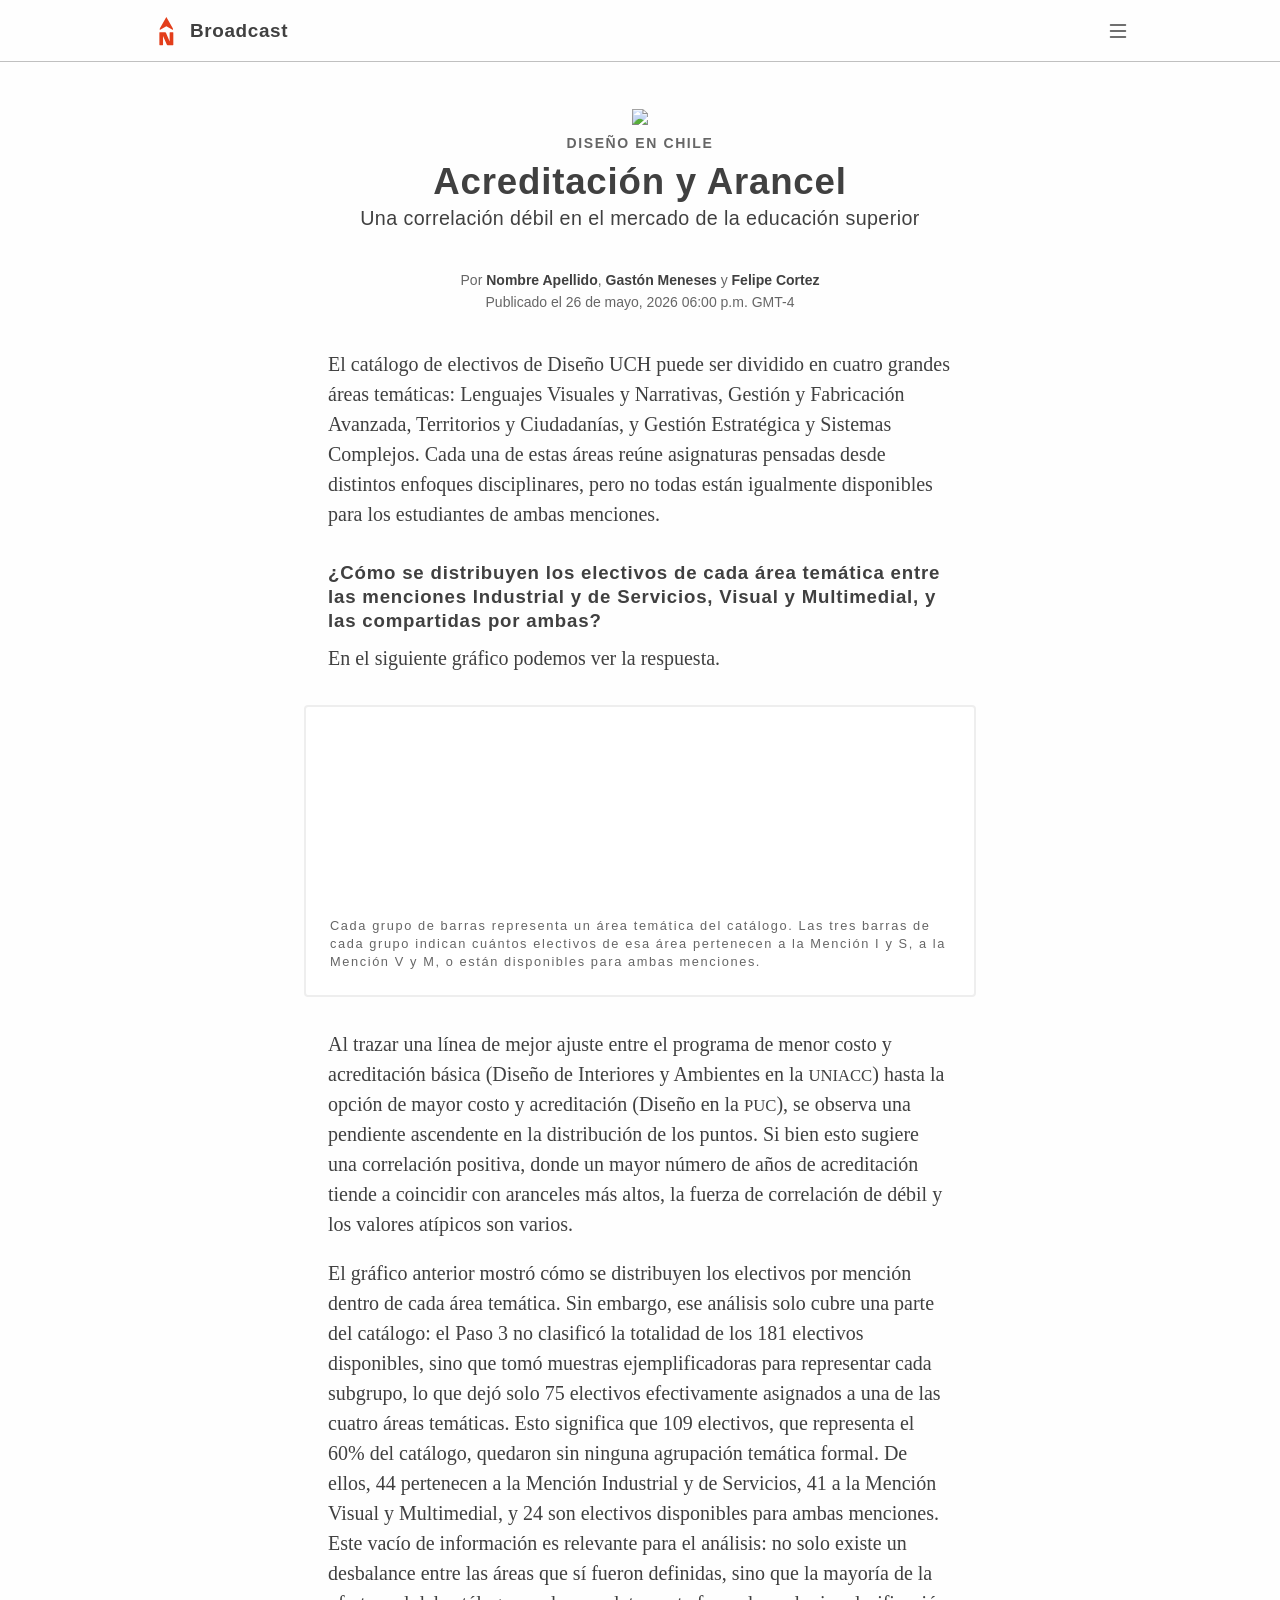
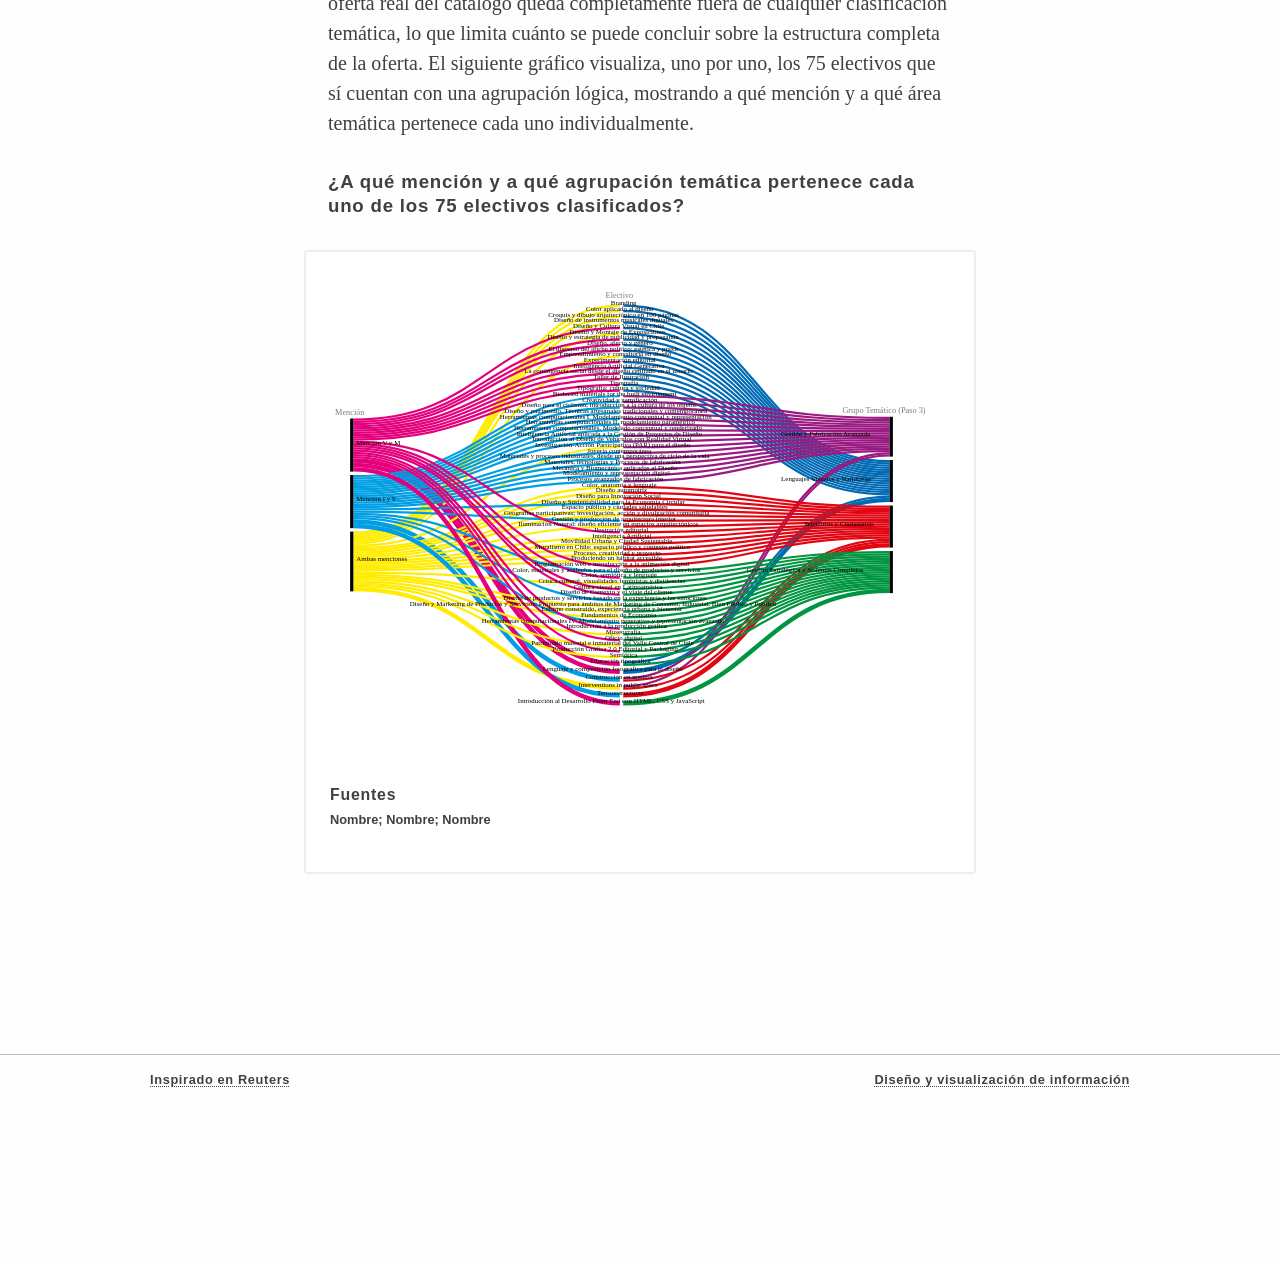
==== commit ad9abaff: "Update index.html" ====
--- a/index.html
+++ b/index.html
@@ -39,8 +39,7 @@
 
         <main id="contenedor">
 
-            <p>El catálogo de electivos de Diseño UCH agrupa su oferta en cuatro grandes áreas temáticas: Lenguajes Visuales y Narrativas, Gestión y Fabricación Avanzada, Territorios y Ciudadanías, y Gestión Estratégica y Sistemas Complejos. Cada una de estas áreas reúne asignaturas pensadas desde distintos enfoques disciplinares, pero no todas están igualmente disponibles para los estudiantes de ambas menciones.</p>
-
+            <p>El catálogo de electivos de Diseño UCH puede ser dividido en cuatro grandes áreas temáticas: Lenguajes Visuales y Narrativas, Gestión y Fabricación Avanzada, Territorios y Ciudadanías, y Gestión Estratégica y Sistemas Complejos. Cada una de estas áreas reúne asignaturas pensadas desde distintos enfoques disciplinares, pero no todas están igualmente disponibles para los estudiantes de ambas menciones.</p>
 
             <h4>¿Cómo se distribuyen los electivos de cada área temática entre las menciones Industrial y de Servicios, Visual y Multimedial, y las compartidas por ambas?</h4>
 
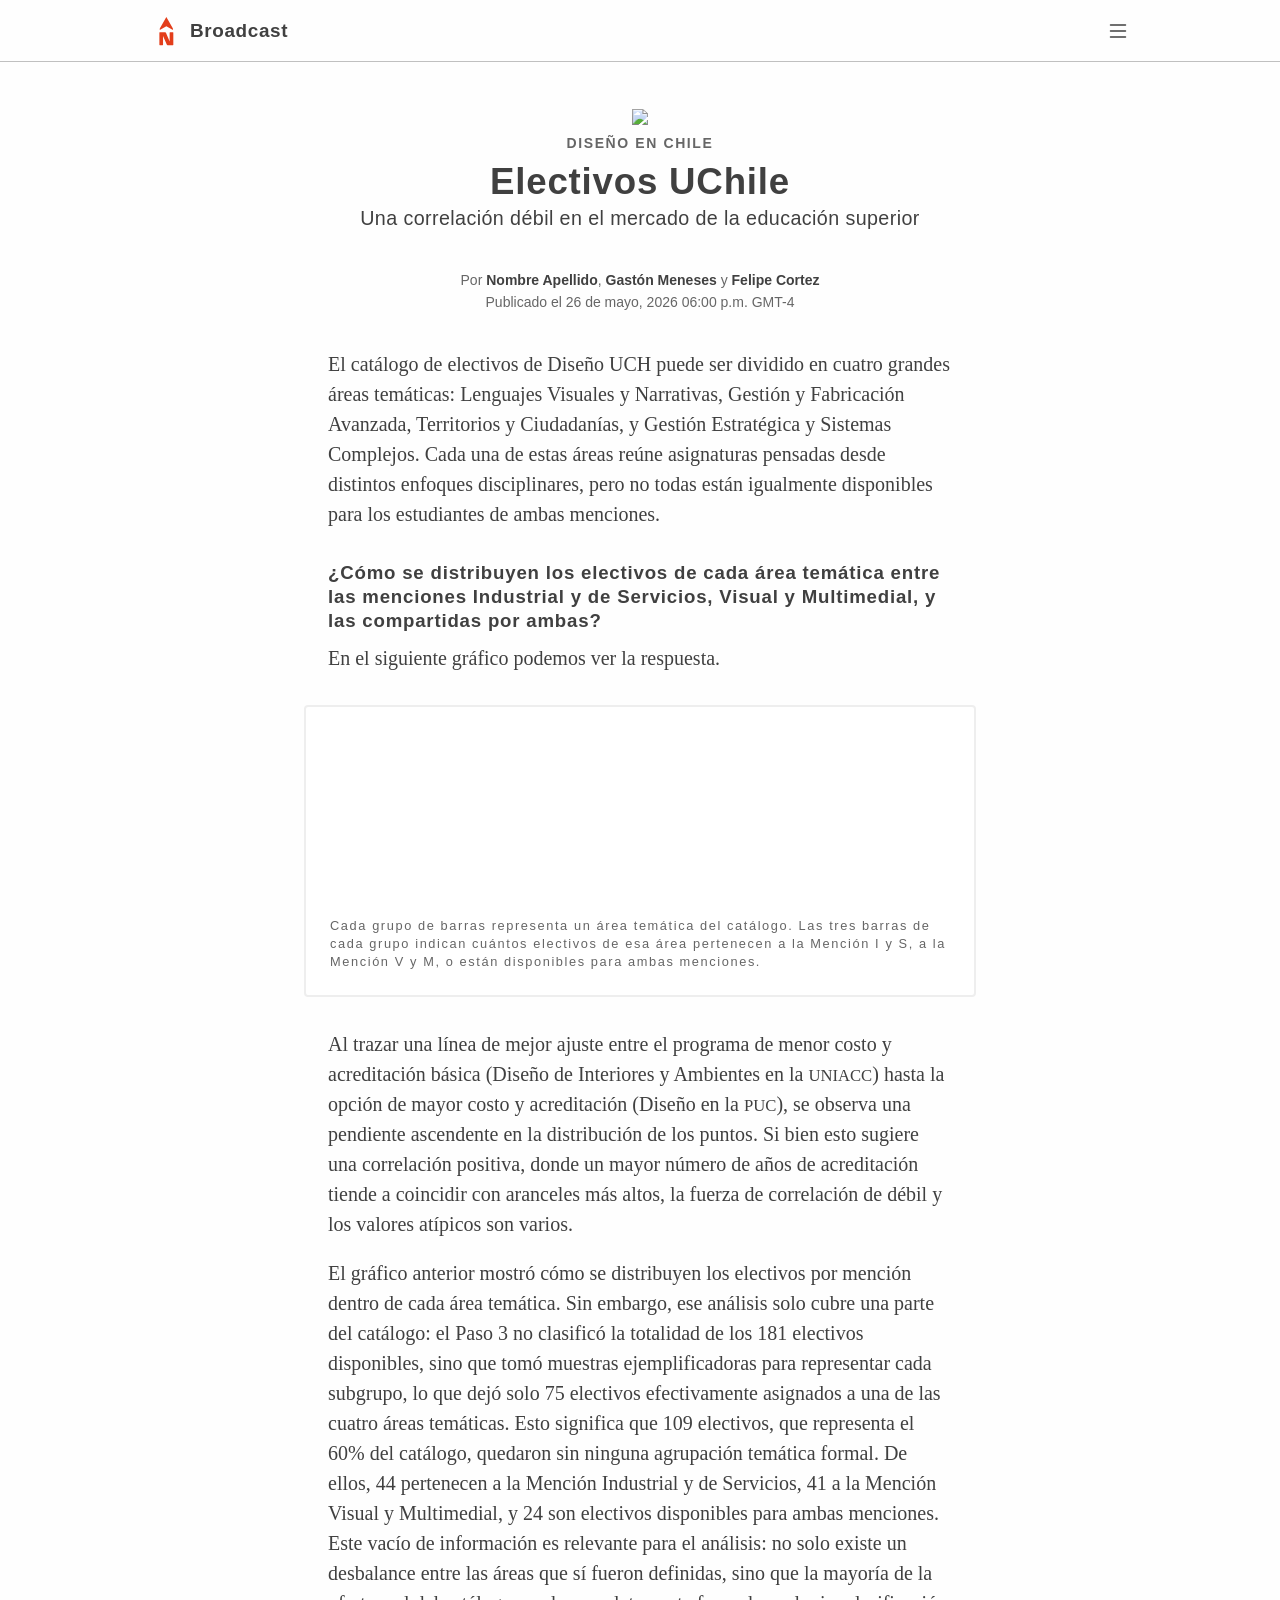
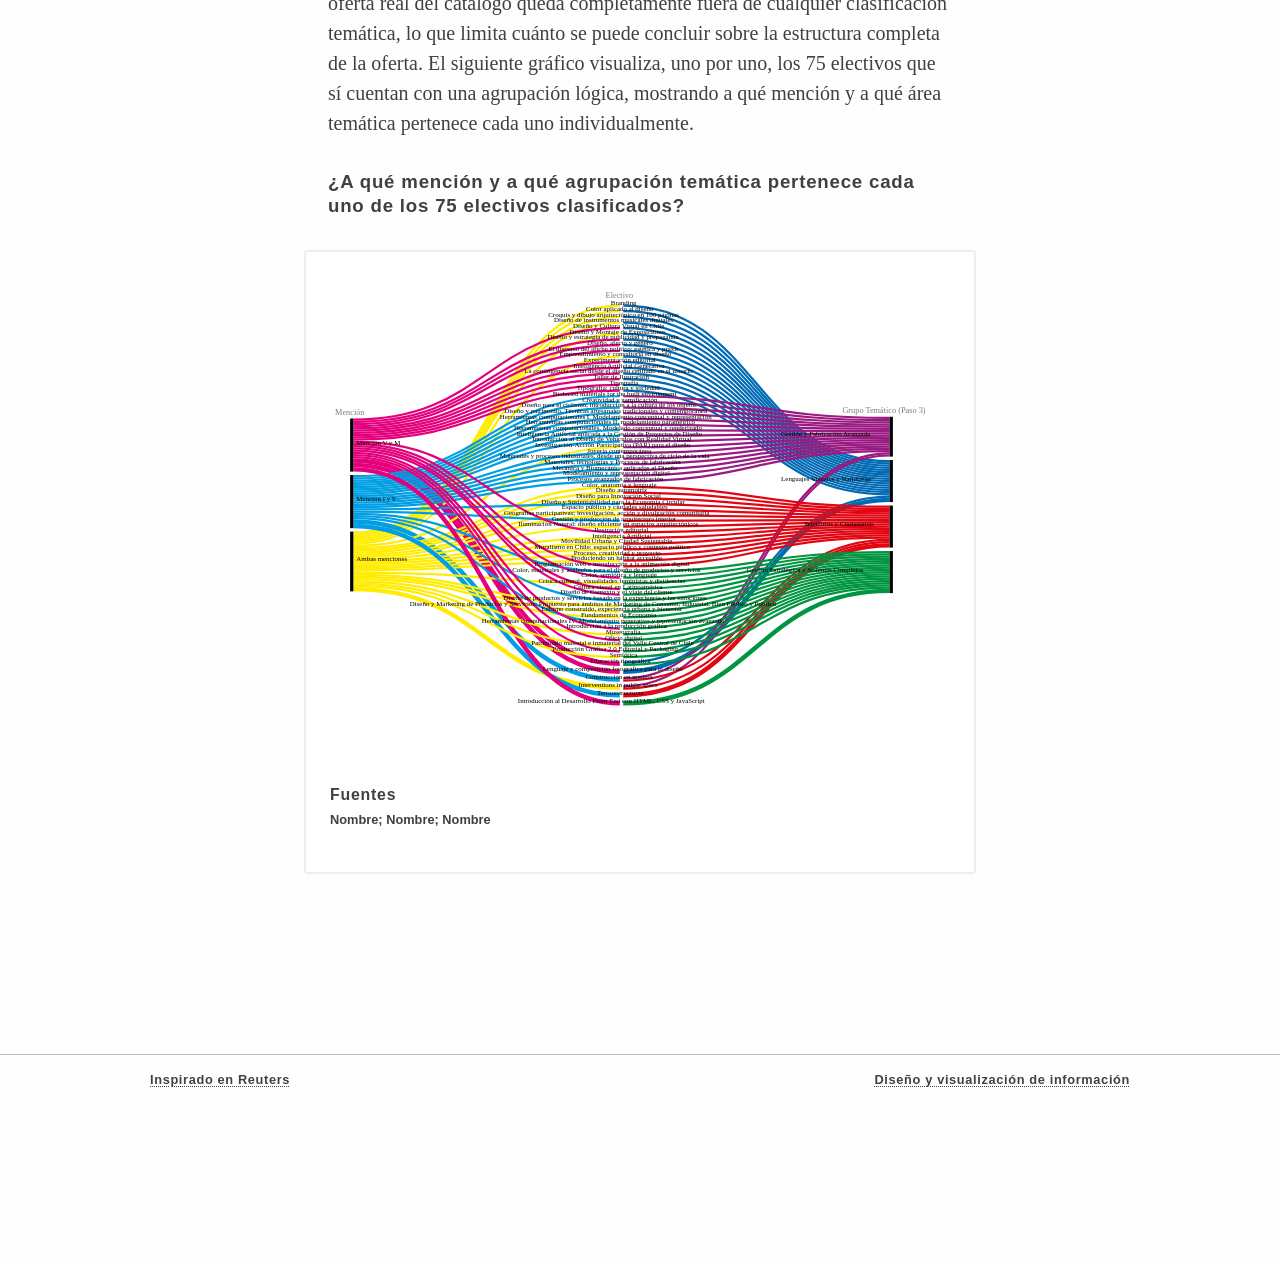
==== commit 7b583933: "Update index.html" ====
--- a/index.html
+++ b/index.html
@@ -31,7 +31,7 @@
         <header>
             <img src="https://www.reuters.com/graphics/IRAN-CRISIS/OIL-CONSUMERS/akpeyynmypr/cdn/images/crown.jpg"/>
             <h3>DISEÑO EN CHILE</h3>
-            <h1>Acreditación y Arancel</h1>
+            <h1>Electivos UChile</h1>
             <h2>Una correlación débil en el mercado de la educación superior</h2>
             <address>Por <a href="#">Nombre Apellido</a>, <a href="#">Gastón Meneses</a> y <a href="#">Felipe Cortez</a></address>
             <time>Publicado el 26 de mayo, 2026 06:00 p.m. GMT-4</time>
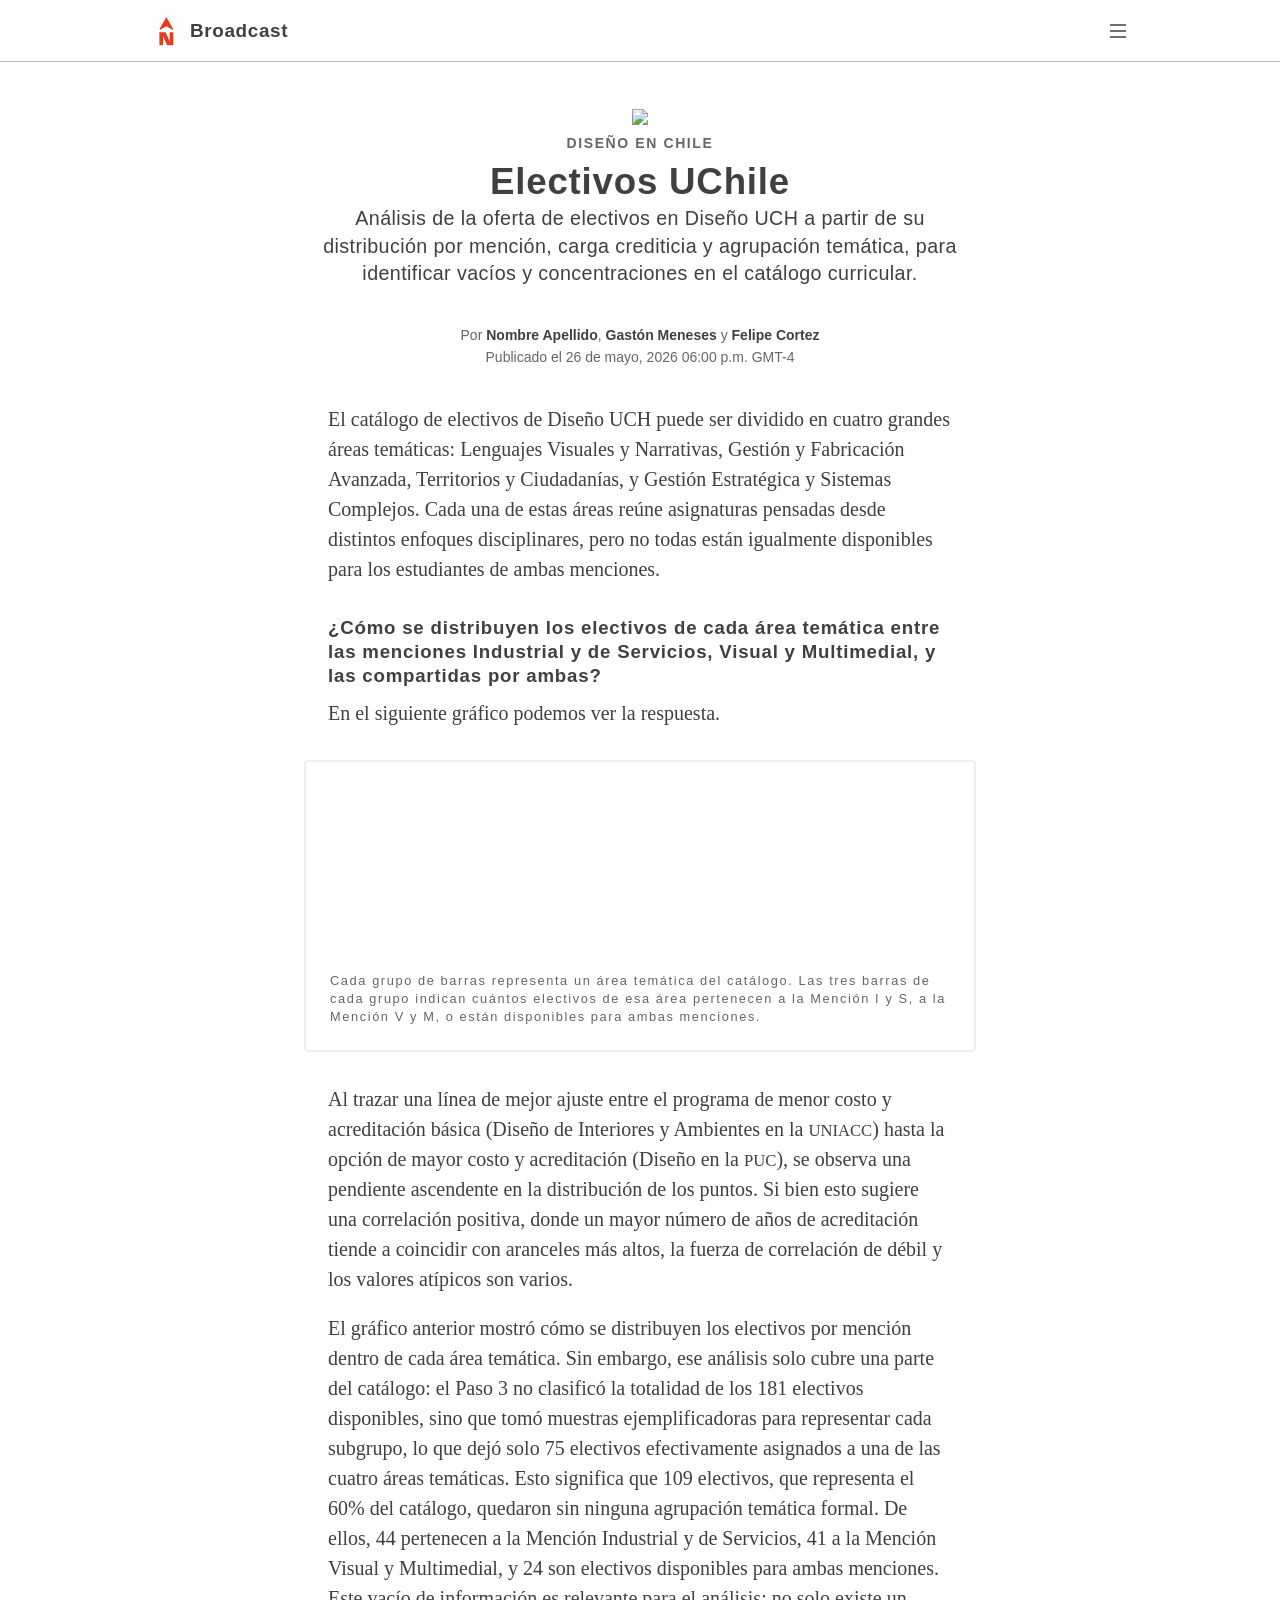
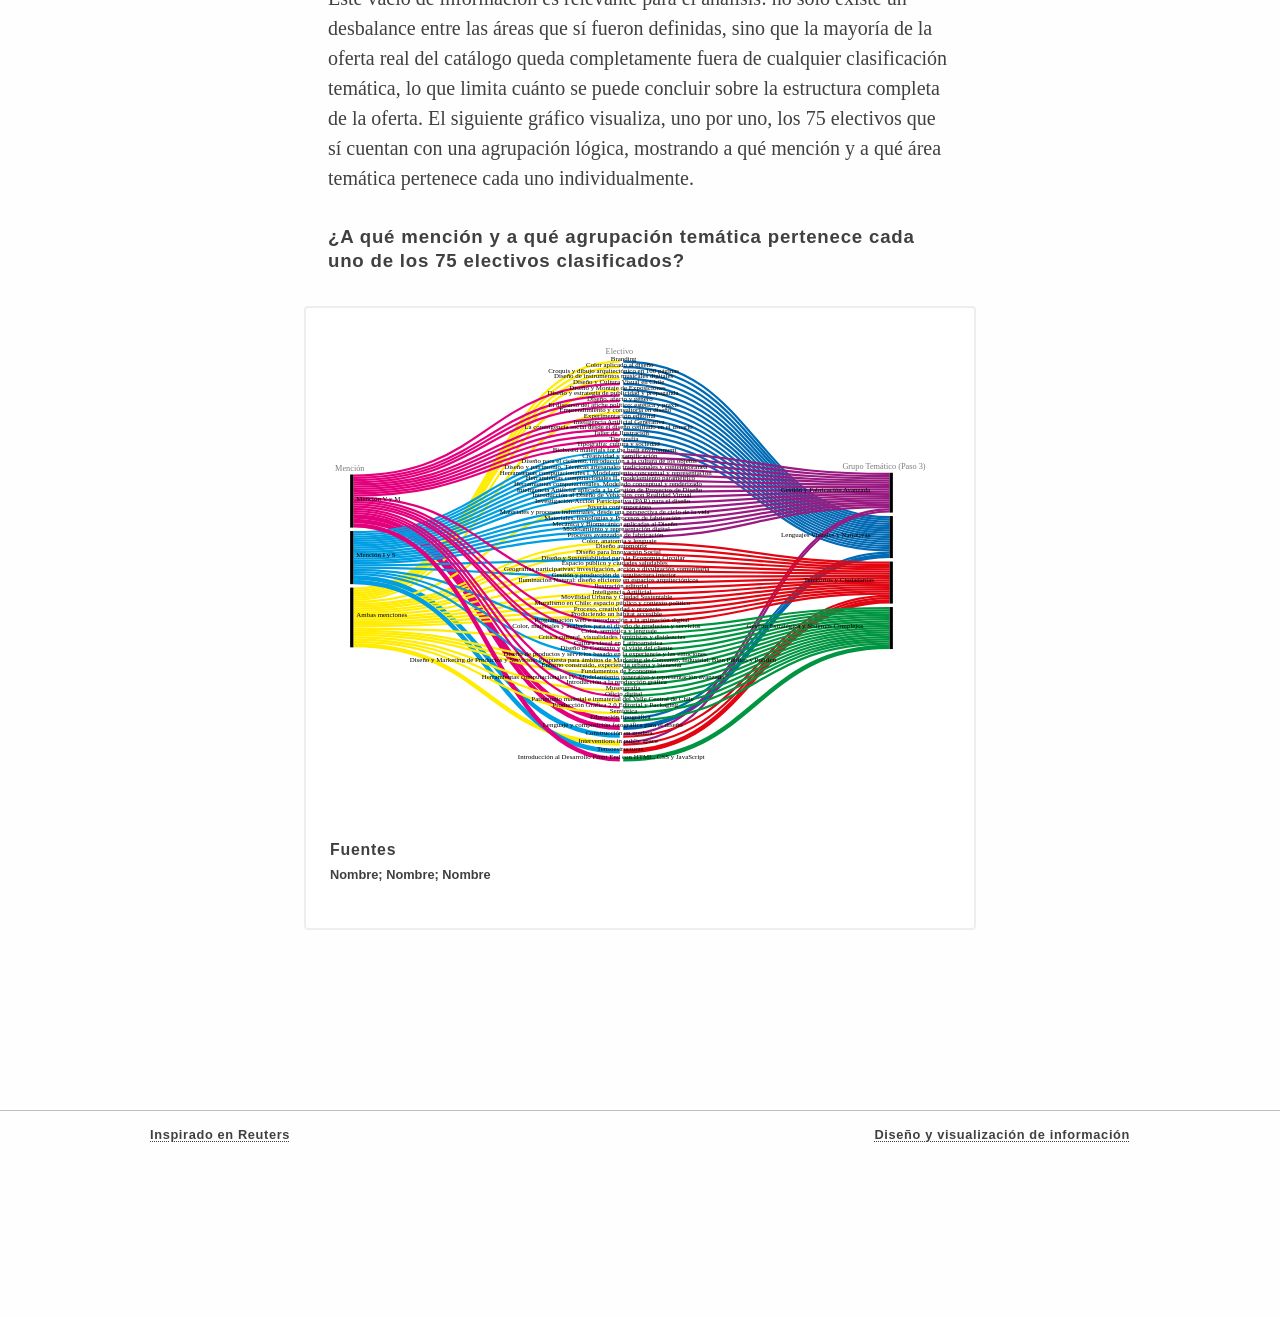
==== commit e8a30e17: "Update index.html" ====
--- a/index.html
+++ b/index.html
@@ -32,7 +32,8 @@
             <img src="https://www.reuters.com/graphics/IRAN-CRISIS/OIL-CONSUMERS/akpeyynmypr/cdn/images/crown.jpg"/>
             <h3>DISEÑO EN CHILE</h3>
             <h1>Electivos UChile</h1>
-            <h2>Una correlación débil en el mercado de la educación superior</h2>
+            <h2>Análisis de la oferta de electivos en Diseño UCH a partir de su distribución por mención, carga crediticia y agrupación temática, para identificar vacíos y concentraciones en el catálogo curricular.
+</h2>
             <address>Por <a href="#">Nombre Apellido</a>, <a href="#">Gastón Meneses</a> y <a href="#">Felipe Cortez</a></address>
             <time>Publicado el 26 de mayo, 2026 06:00 p.m. GMT-4</time>
         </header>
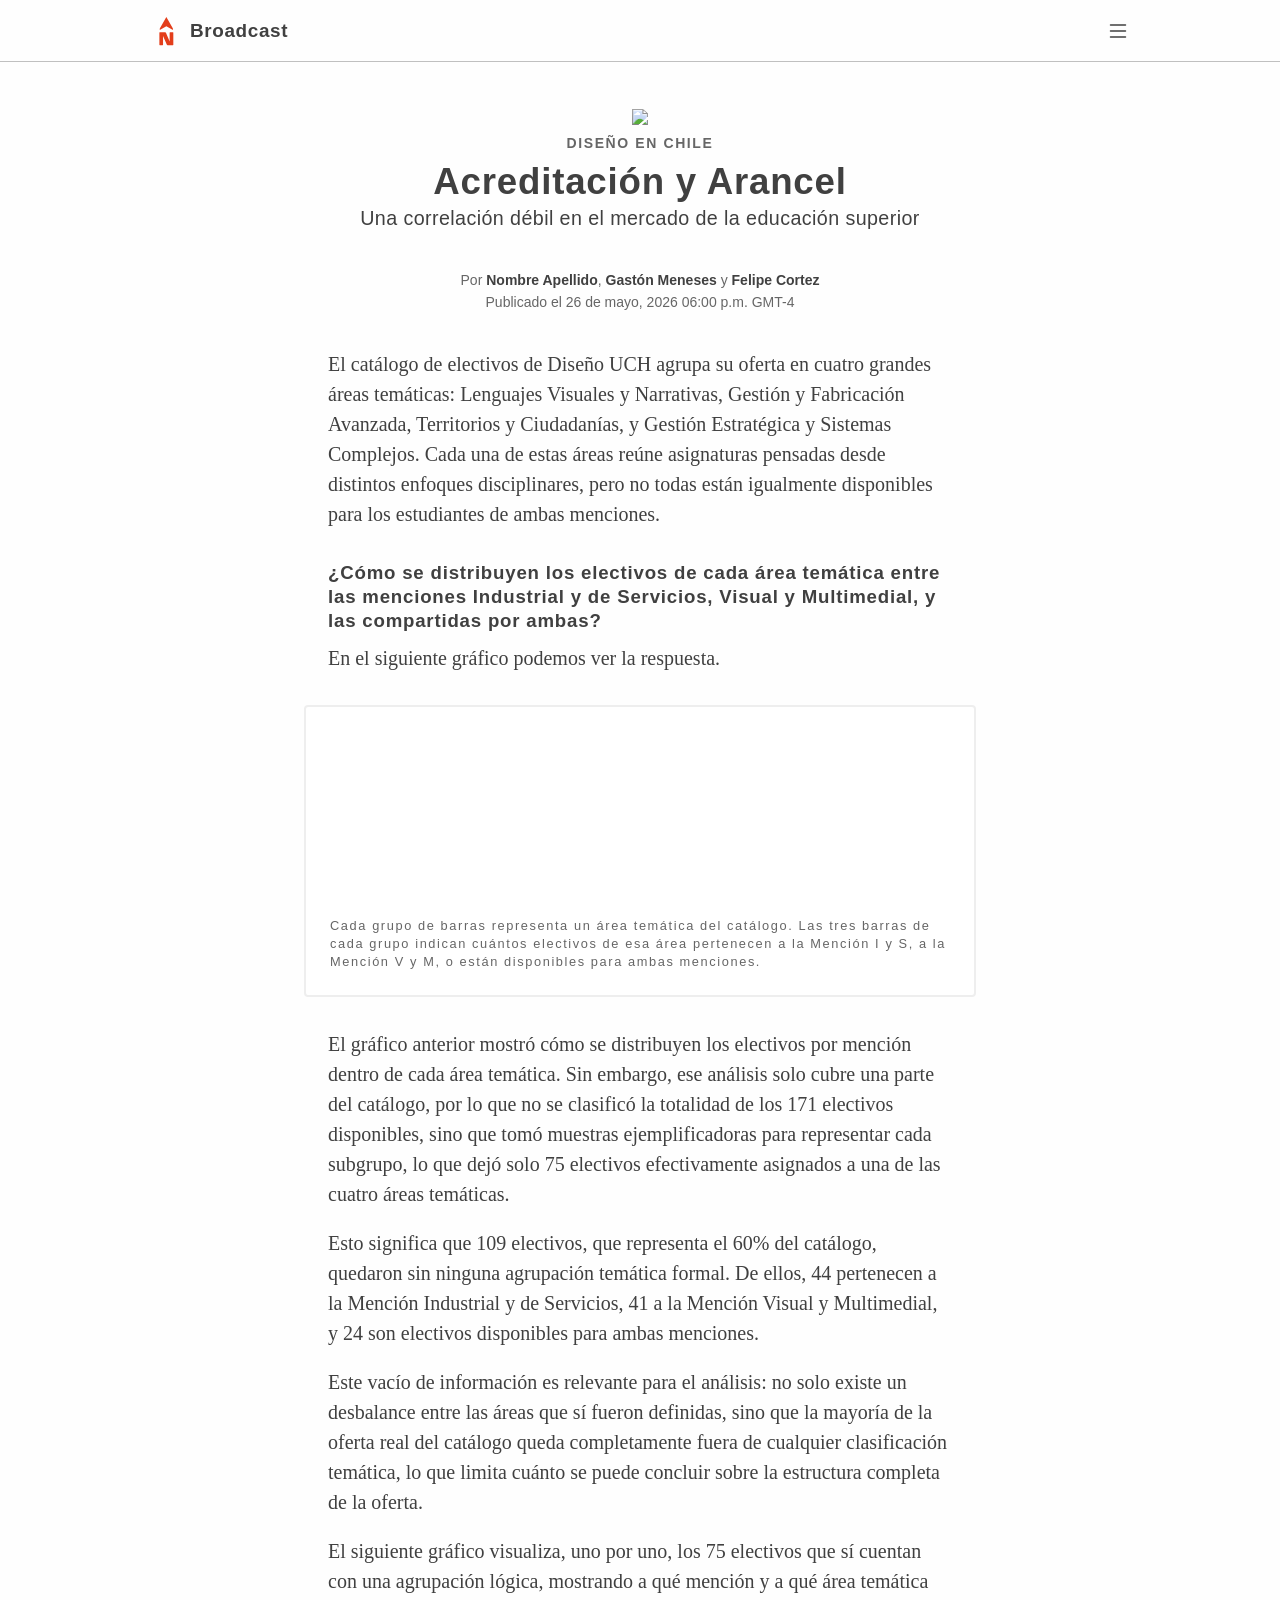
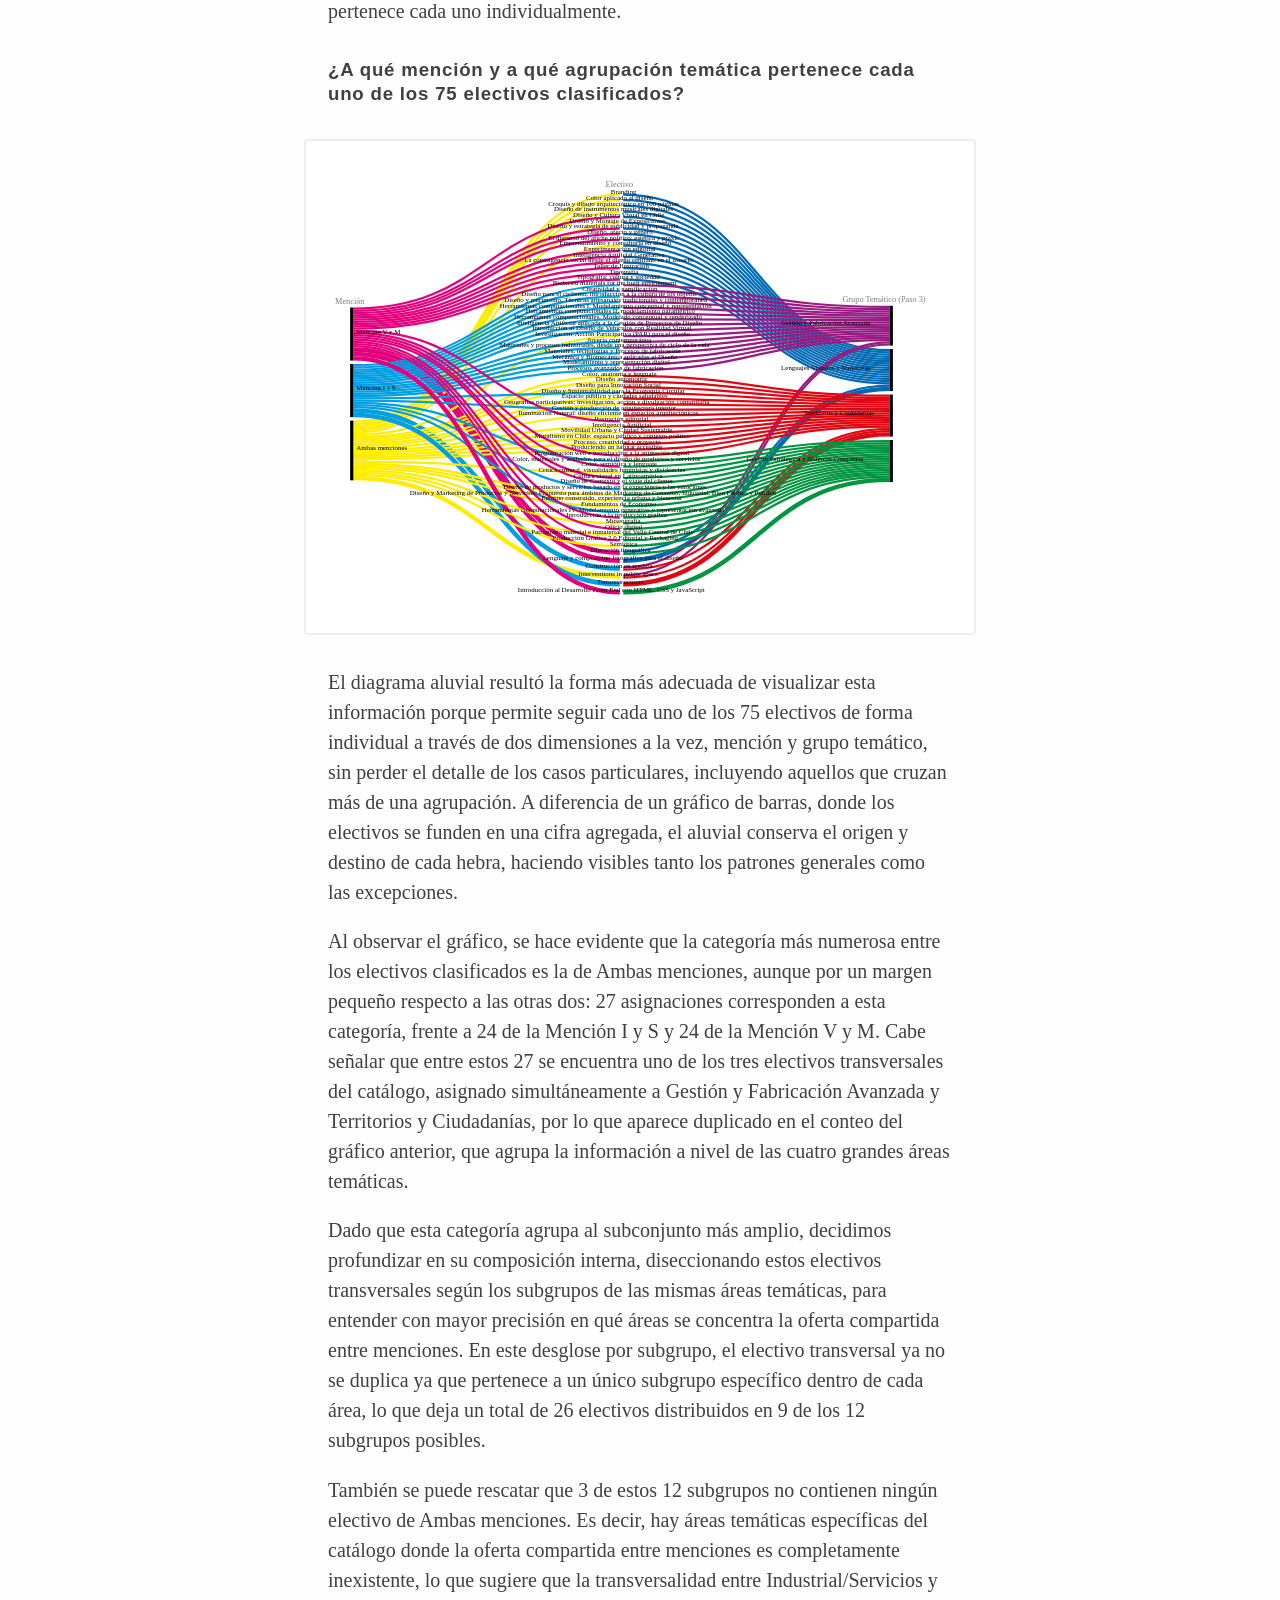
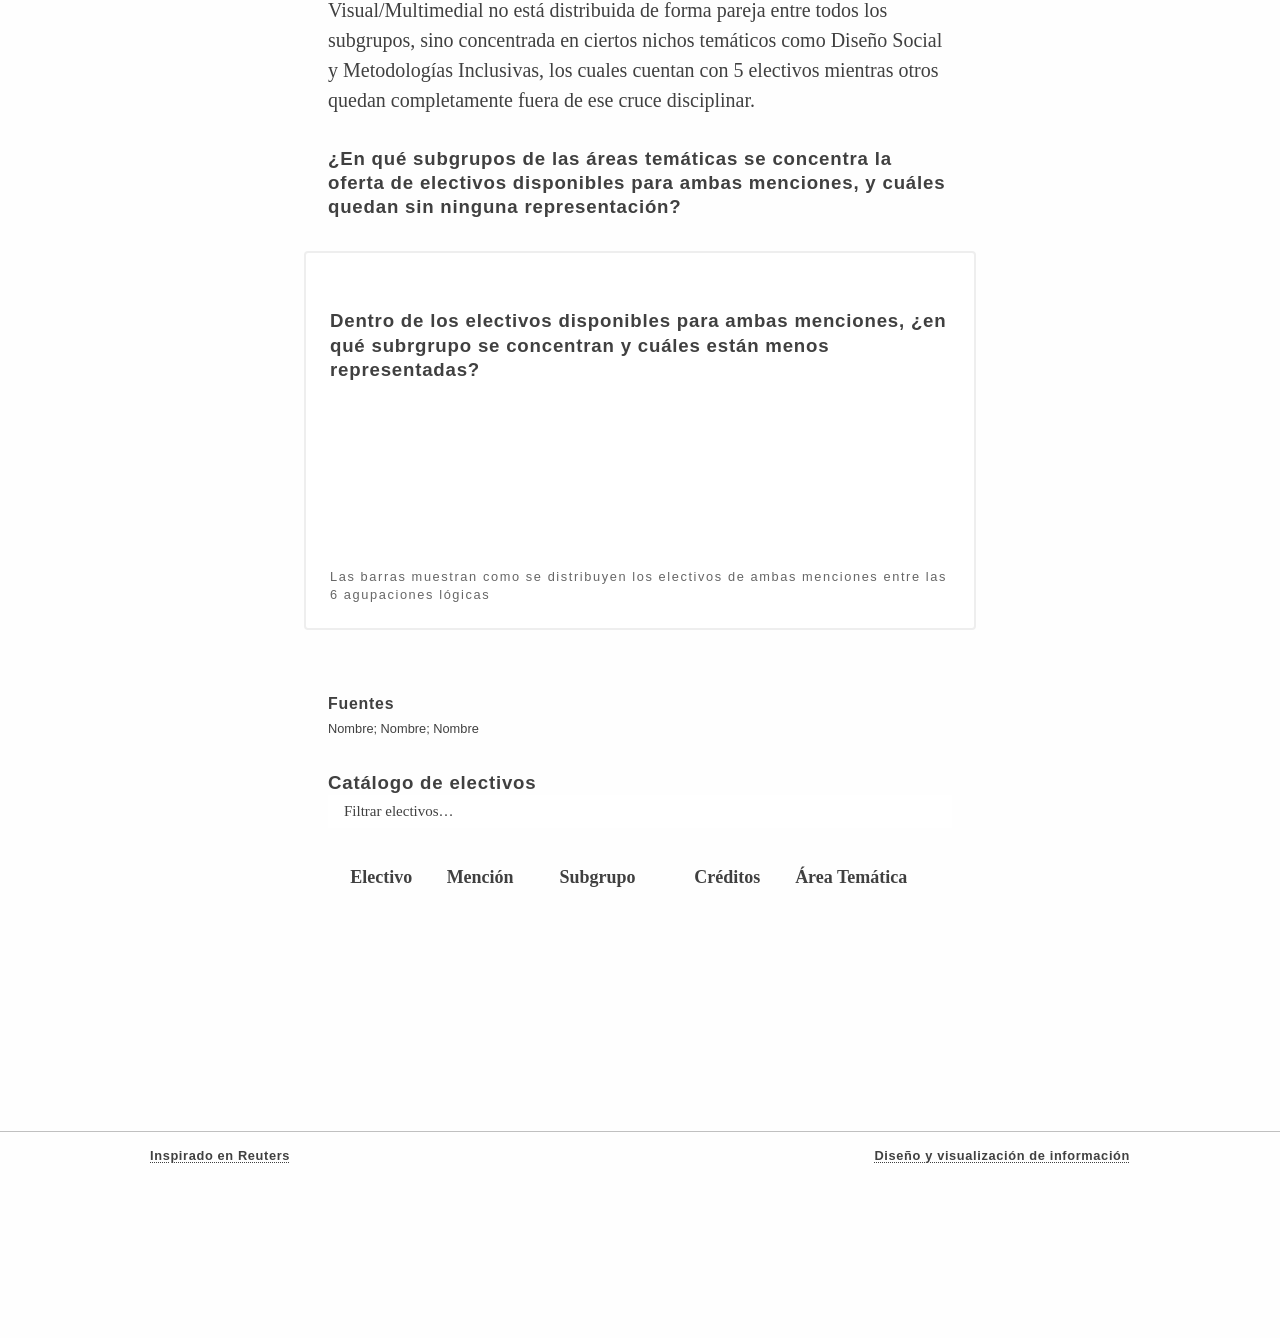
==== commit b85770ff: "Update index.html" ====
--- a/index.html
+++ b/index.html
@@ -3,7 +3,7 @@
     <head>
         <meta charset="utf-8" />
         <meta name="viewport" content="width=device-width, initial-scale=1" />
-        <title>Electivos UChile</title>
+        <title>Acreditación y Arancel</title>
         <link rel="preconnect" href="https://fonts.googleapis.com" />
         <link rel="preconnect" href="https://fonts.gstatic.com" crossorigin />
         <link href="style.css" rel="stylesheet"/>
@@ -31,16 +31,16 @@
         <header>
             <img src="https://www.reuters.com/graphics/IRAN-CRISIS/OIL-CONSUMERS/akpeyynmypr/cdn/images/crown.jpg"/>
             <h3>DISEÑO EN CHILE</h3>
-            <h1>Electivos UChile</h1>
-            <h2>Análisis de la oferta de electivos en Diseño UCH a partir de su distribución por mención, carga crediticia y agrupación temática, para identificar vacíos y concentraciones en el catálogo curricular.
-</h2>
+            <h1>Acreditación y Arancel</h1>
+            <h2>Una correlación débil en el mercado de la educación superior</h2>
             <address>Por <a href="#">Nombre Apellido</a>, <a href="#">Gastón Meneses</a> y <a href="#">Felipe Cortez</a></address>
             <time>Publicado el 26 de mayo, 2026 06:00 p.m. GMT-4</time>
         </header>
 
         <main id="contenedor">
 
-            <p>El catálogo de electivos de Diseño UCH puede ser dividido en cuatro grandes áreas temáticas: Lenguajes Visuales y Narrativas, Gestión y Fabricación Avanzada, Territorios y Ciudadanías, y Gestión Estratégica y Sistemas Complejos. Cada una de estas áreas reúne asignaturas pensadas desde distintos enfoques disciplinares, pero no todas están igualmente disponibles para los estudiantes de ambas menciones.</p>
+            <p>El catálogo de electivos de Diseño UCH agrupa su oferta en cuatro grandes áreas temáticas: Lenguajes Visuales y Narrativas, Gestión y Fabricación Avanzada, Territorios y Ciudadanías, y Gestión Estratégica y Sistemas Complejos. Cada una de estas áreas reúne asignaturas pensadas desde distintos enfoques disciplinares, pero no todas están igualmente disponibles para los estudiantes de ambas menciones.</p>
+
 
             <h4>¿Cómo se distribuyen los electivos de cada área temática entre las menciones Industrial y de Servicios, Visual y Multimedial, y las compartidas por ambas?</h4>
 
@@ -53,12 +53,13 @@
                 </figcaption>
 		
             </figure>
-
-            <p>Al trazar una línea de mejor ajuste entre el programa de menor costo y acreditación básica (Diseño de Interiores y Ambientes en la <small>UNIACC</small>) hasta la opción de mayor costo y acreditación (Diseño en la <small>PUC</small>), se observa una pendiente ascendente en la distribución de los puntos. Si bien esto sugiere una correlación positiva, donde un mayor número de años de acreditación tiende a coincidir con aranceles más altos, la fuerza de correlación de débil y los valores atípicos son varios.</p>
-			<p>El gráfico anterior mostró cómo se distribuyen los electivos por mención dentro de cada área temática. Sin embargo, ese análisis solo cubre una parte del catálogo: el Paso 3 no clasificó la totalidad de los 181 electivos disponibles, sino que tomó muestras ejemplificadoras para representar cada subgrupo, lo que dejó solo 75 electivos efectivamente asignados a una de las cuatro áreas temáticas.
-Esto significa que 109 electivos, que representa el 60% del catálogo, quedaron sin ninguna agrupación temática formal. De ellos, 44 pertenecen a la Mención Industrial y de Servicios, 41 a la Mención Visual y Multimedial, y 24 son electivos disponibles para ambas menciones.
-Este vacío de información es relevante para el análisis: no solo existe un desbalance entre las áreas que sí fueron definidas, sino que la mayoría de la oferta real del catálogo queda completamente fuera de cualquier clasificación temática, lo que limita cuánto se puede concluir sobre la estructura completa de la oferta.
-El siguiente gráfico visualiza, uno por uno, los 75 electivos que sí cuentan con una agrupación lógica, mostrando a qué mención y a qué área temática pertenece cada uno individualmente.</p>
+			<p>El gráfico anterior mostró cómo se distribuyen los electivos por mención dentro de cada área temática. Sin embargo, ese análisis solo cubre una parte del catálogo, por lo que no se clasificó la totalidad de los 171 electivos disponibles, sino que tomó muestras ejemplificadoras para representar cada subgrupo, lo que dejó solo 75 electivos efectivamente asignados a una de las cuatro áreas temáticas.</p>
+			
+<p>Esto significa que 109 electivos, que representa el 60% del catálogo, quedaron sin ninguna agrupación temática formal. De ellos, 44 pertenecen a la Mención Industrial y de Servicios, 41 a la Mención Visual y Multimedial, y 24 son electivos disponibles para ambas menciones.</p>
+			
+<p>Este vacío de información es relevante para el análisis: no solo existe un desbalance entre las áreas que sí fueron definidas, sino que la mayoría de la oferta real del catálogo queda completamente fuera de cualquier clasificación temática, lo que limita cuánto se puede concluir sobre la estructura completa de la oferta.</p>
+			
+<p>El siguiente gráfico visualiza, uno por uno, los 75 electivos que sí cuentan con una agrupación lógica, mostrando a qué mención y a qué área temática pertenece cada uno individualmente.</p>
             <h4>¿A qué mención y a qué agrupación temática pertenece cada uno de los 75 electivos clasificados?</h4>
 			 <figure>
 <?xml version="1.0" encoding="utf-8"?>
@@ -83,6 +84,51 @@
 	.st14{font-size:10px;}
 	.st15{fill:#7B7B7B;}
 	.st16{font-size:12px;}
+	/* Tabla de electivos */
+div#contenedordetabla {
+    overflow-x: auto;
+    font-size: 90%;
+}
+
+table {
+    width: 100%;
+    border-collapse: collapse;
+    text-align: left;
+    margin-bottom: 3rem;
+}
+
+thead {
+    background: var(--color-iluminadisimo);
+    color: var(--color-oscuro);
+}
+
+tbody { color: var(--color-normal); }
+
+td, th {
+    border: 1px solid var(--color-normal);
+    padding: 0.75rem;
+}
+
+th:nth-child(1), td:nth-child(1),
+th:nth-child(4), td:nth-child(4) { text-align: center; }
+
+td:nth-child(1) { color: var(--color-oscuro); font-weight: 800; }
+td:nth-child(3) { font-style: italic; }
+
+input {
+    border: 0.1rem solid var(--color-iluminado);
+    padding: 0.5rem 1rem;
+    font-family: inherit;
+    font-size: 15px;
+    color: var(--color-oscuro);
+    outline: none;
+    margin-bottom: 1.5rem;
+    width: 100%;
+    display: block;
+}
+
+input::placeholder { color: var(--color-iluminado); }
+input:focus { border-color: var(--color-normal); }
 </style>
 <g>
 	<rect x="809.1" y="203.6" width="5" height="57.6"/>
@@ -609,15 +655,45 @@
 	<text transform="matrix(1 0 0 1 741.0603 198.6378)" class="st15 st13 st16">Grupo Temático (Paso 3)</text>
 	<text transform="matrix(1 0 0 1 7.2937 201.1378)" class="st15 st13 st16">Mención</text>
 </g>
-</svg>
-
-            <p><em></p>
-
-            <p></p>
-					
-            
+</svg>	
+			</figure>
+				<p>El diagrama aluvial resultó la forma más adecuada de visualizar esta información porque permite seguir cada uno de los 75 electivos de forma individual a través de dos dimensiones a la vez, mención y grupo temático, sin perder el detalle de los casos particulares, incluyendo aquellos que cruzan más de una agrupación. A diferencia de un gráfico de barras, donde los electivos se funden en una cifra agregada, el aluvial conserva el origen y destino de cada hebra, haciendo visibles tanto los patrones generales como las excepciones.</p>
+			
+				<p>Al observar el gráfico, se hace evidente que la categoría más numerosa entre los electivos clasificados es la de Ambas menciones, aunque por un margen pequeño respecto a las otras dos: 27 asignaciones corresponden a esta categoría, frente a 24 de la Mención I y S y 24 de la Mención V y M. Cabe señalar que entre estos 27 se encuentra uno de los tres electivos transversales del catálogo, asignado simultáneamente a Gestión y Fabricación Avanzada y Territorios y Ciudadanías, por lo que aparece duplicado en el conteo del gráfico anterior, que agrupa la información a nivel de las cuatro grandes áreas temáticas.</p>
+			
+                <p>Dado que esta categoría agrupa al subconjunto más amplio, decidimos profundizar en su composición interna, diseccionando estos electivos transversales según los subgrupos de las mismas áreas temáticas, para entender con mayor precisión en qué áreas se concentra la oferta compartida entre menciones. En este desglose por subgrupo, el electivo transversal ya no se duplica ya que pertenece a un único subgrupo específico dentro de cada área, lo que deja un total de 26 electivos distribuidos en 9 de los 12 subgrupos posibles.</p>
+
+				<p>También se puede rescatar que 3 de estos 12 subgrupos no contienen ningún electivo de Ambas menciones. Es decir, hay áreas temáticas específicas del catálogo donde la oferta compartida entre menciones es completamente inexistente, lo que sugiere que la transversalidad entre Industrial/Servicios y Visual/Multimedial no está distribuida de forma pareja entre todos los subgrupos, sino concentrada en ciertos nichos temáticos como Diseño Social y Metodologías Inclusivas, los cuales cuentan con 5 electivos mientras otros quedan completamente fuera de ese cruce disciplinar.</p>
+
+			<h4>¿En qué subgrupos de las áreas temáticas se concentra la oferta de electivos disponibles para ambas menciones, y cuáles quedan sin ninguna representación?</h4>
+            <figure>
+				<h4>Dentro de los electivos disponibles para ambas menciones, ¿en qué subrgrupo se concentran y cuáles están menos representadas?</h4>
+                <canvas id="otro"></canvas>
+                <figcaption>
+                   Las barras muestran como se distribuyen los electivos de ambas menciones entre las 6 agupaciones lógicas
+                </figcaption>
+		
+            </figure>
+			
             <h5>Fuentes</h5>
             <p>Nombre; Nombre; Nombre</p>
+
+				<h4>Catálogo de electivos</h4>
+<input type="text" id="elInput" placeholder="Filtrar electivos…" />
+<div id="contenedordetabla">
+    <table>
+        <thead>
+            <tr>
+                <th>Electivo</th>
+                <th>Mención</th>
+                <th>Subgrupo</th>
+                <th>Créditos</th>
+                <th>Área Temática</th>
+            </tr>
+        </thead>
+        <tbody id="este"></tbody>
+    </table>
+</div> 
         </main>
 
         <footer>
@@ -684,7 +760,75 @@
     }
   });
 </script>
+		<canvas id="otro"></canvas>
+
+<script>
+  const ctx2 = document.getElementById('otro').getContext('2d');
+
+  new Chart(ctx2, {
+    type: 'bar',
+    data: {
+      labels: [
+        'Diseño Social y Metodologías Inclusivas',
+        'Patrimonio e Identidades Locales',
+        'Estrategia y Gestión de Valor',
+        'Percepción y Semiótica',
+        'Experimentación y Crítica',
+        'Hábitat y Diseño Regenerativo',
+        'Ética y Políticas del Diseño',
+        'Biomateriales y Ciclo de Vida',
+        'Interacción y Experiencia'
+      ],
+      datasets: [{
+        label: 'Electivos de Ambas Menciones (Paso 3)',
+        data: [5, 4, 4, 3, 3, 3, 2, 1, 1],
+        backgroundColor: '#6DBF8A'
+      }]
+    },
+    options: {
+      indexAxis: 'y',
+      responsive: true,
+      plugins: {
+        legend: { display: false }
+      },
+      scales: {
+        x: {
+          beginAtZero: true,
+          title: { display: true, text: 'N° de electivos' }
+        }
+      }
+    }
+  });
+</script>
+		<script>
+    const t = document.querySelector("#este");
+    const URL = "https://api.myjson.online/v1/records/79b42724-6936-4c77-a4b6-0f6d059162f2";
+
+    fetch(URL)
+        .then(r => { if (!r.ok) throw new Error(r.status); return r.json(); })
+        .then(datos => {
+            datos.data.forEach(x => {
+                t.innerHTML += `<tr style="${x.ok == 1 ? "background-color: var(--color-iluminadisimo); color: var(--color-oscurisimo)" : ""}">
+                    <td>${x.Electivo}</td>
+                    <td>${x.Mención}</td>
+                    <td>${x.Subgrupo}</td>
+                    <td>${x.Créditos}</td>
+                    <td>${x["Área Temática"]}</td>
+                </tr>`;
+            });
+        })
+        .catch(e => console.error("Error:", e));
+
+    function sinAcentos(str) {
+        return str.normalize("NFD").replace(/[\u0300-\u036f]/g, "");
+    }
+
+    document.getElementById("elInput").addEventListener("keyup", function () {
+        const valor = sinAcentos(this.value.toLowerCase());
+        document.querySelectorAll("#este tr").forEach(fila => {
+            fila.style.display = sinAcentos(fila.textContent.toLowerCase()).includes(valor) ? "" : "none";
+        });
+    });
+</script>
     </body>
 </html>
-    </body>
-</html>
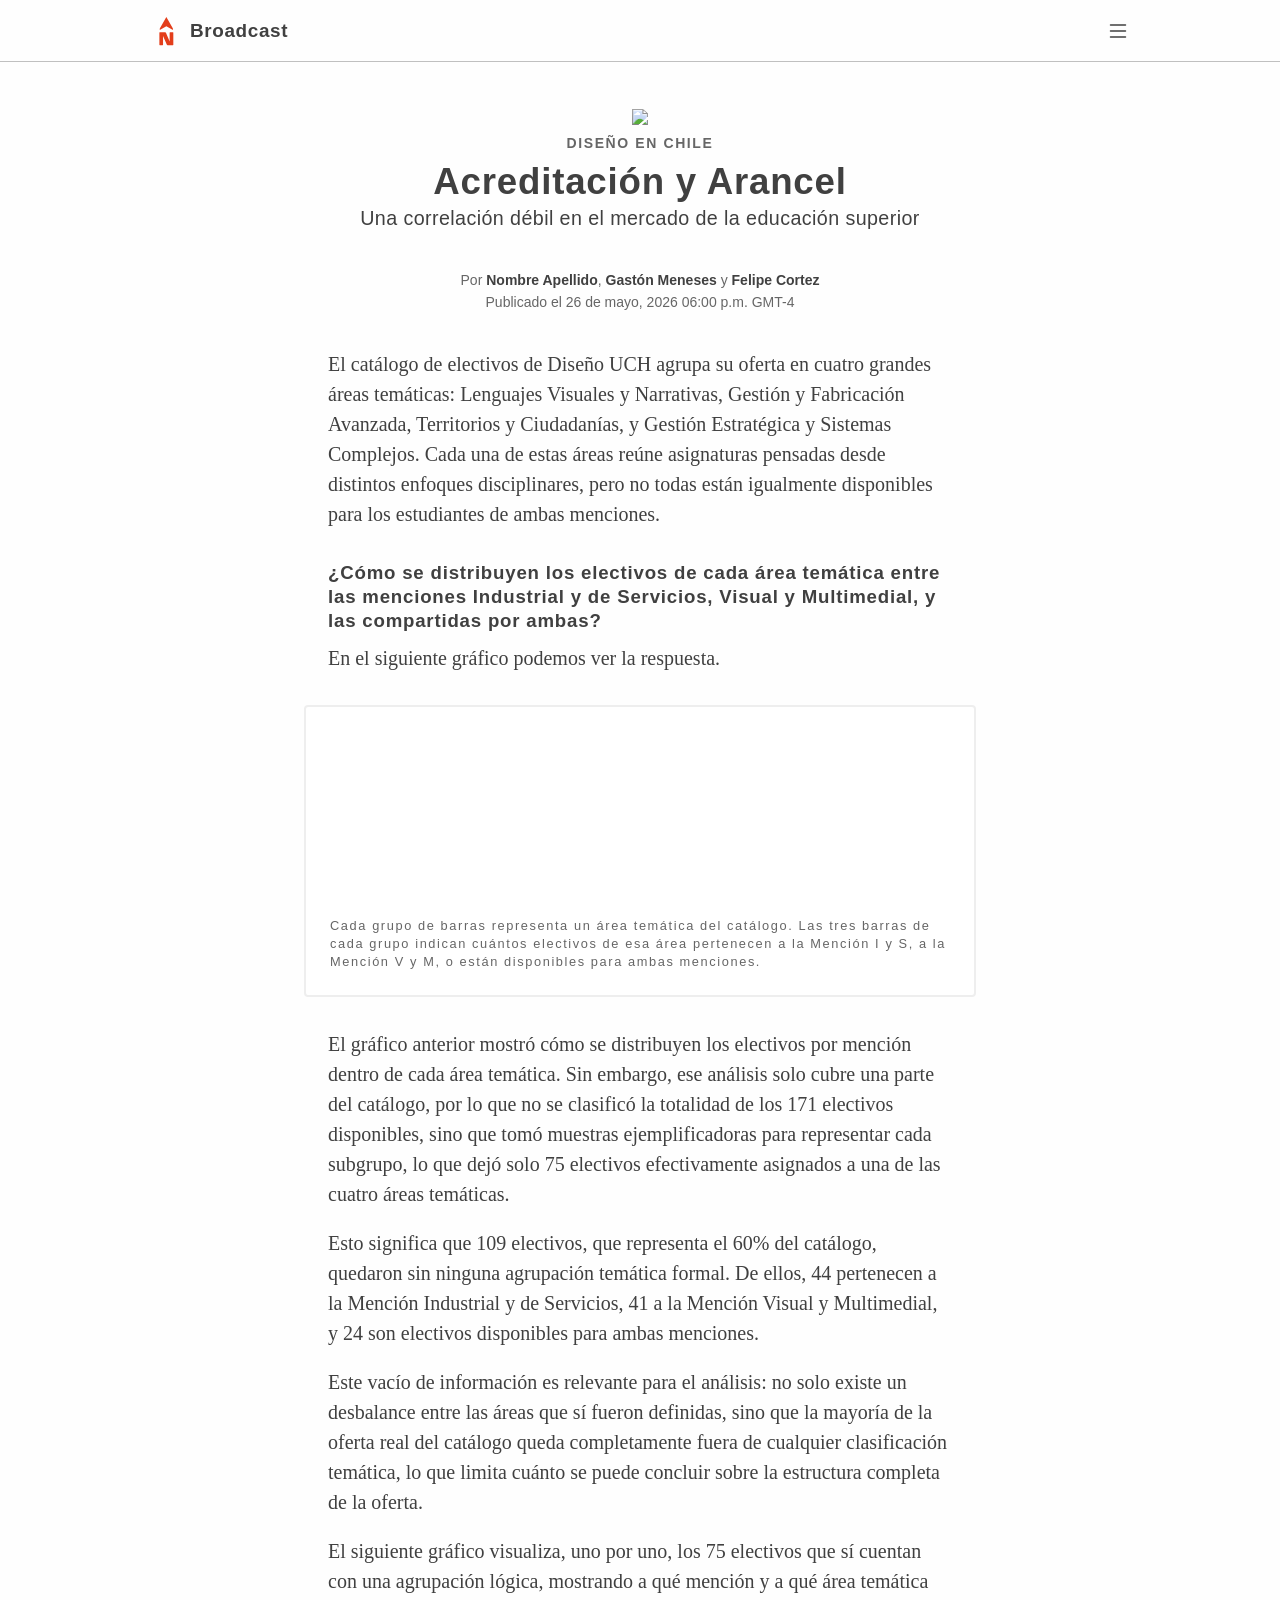
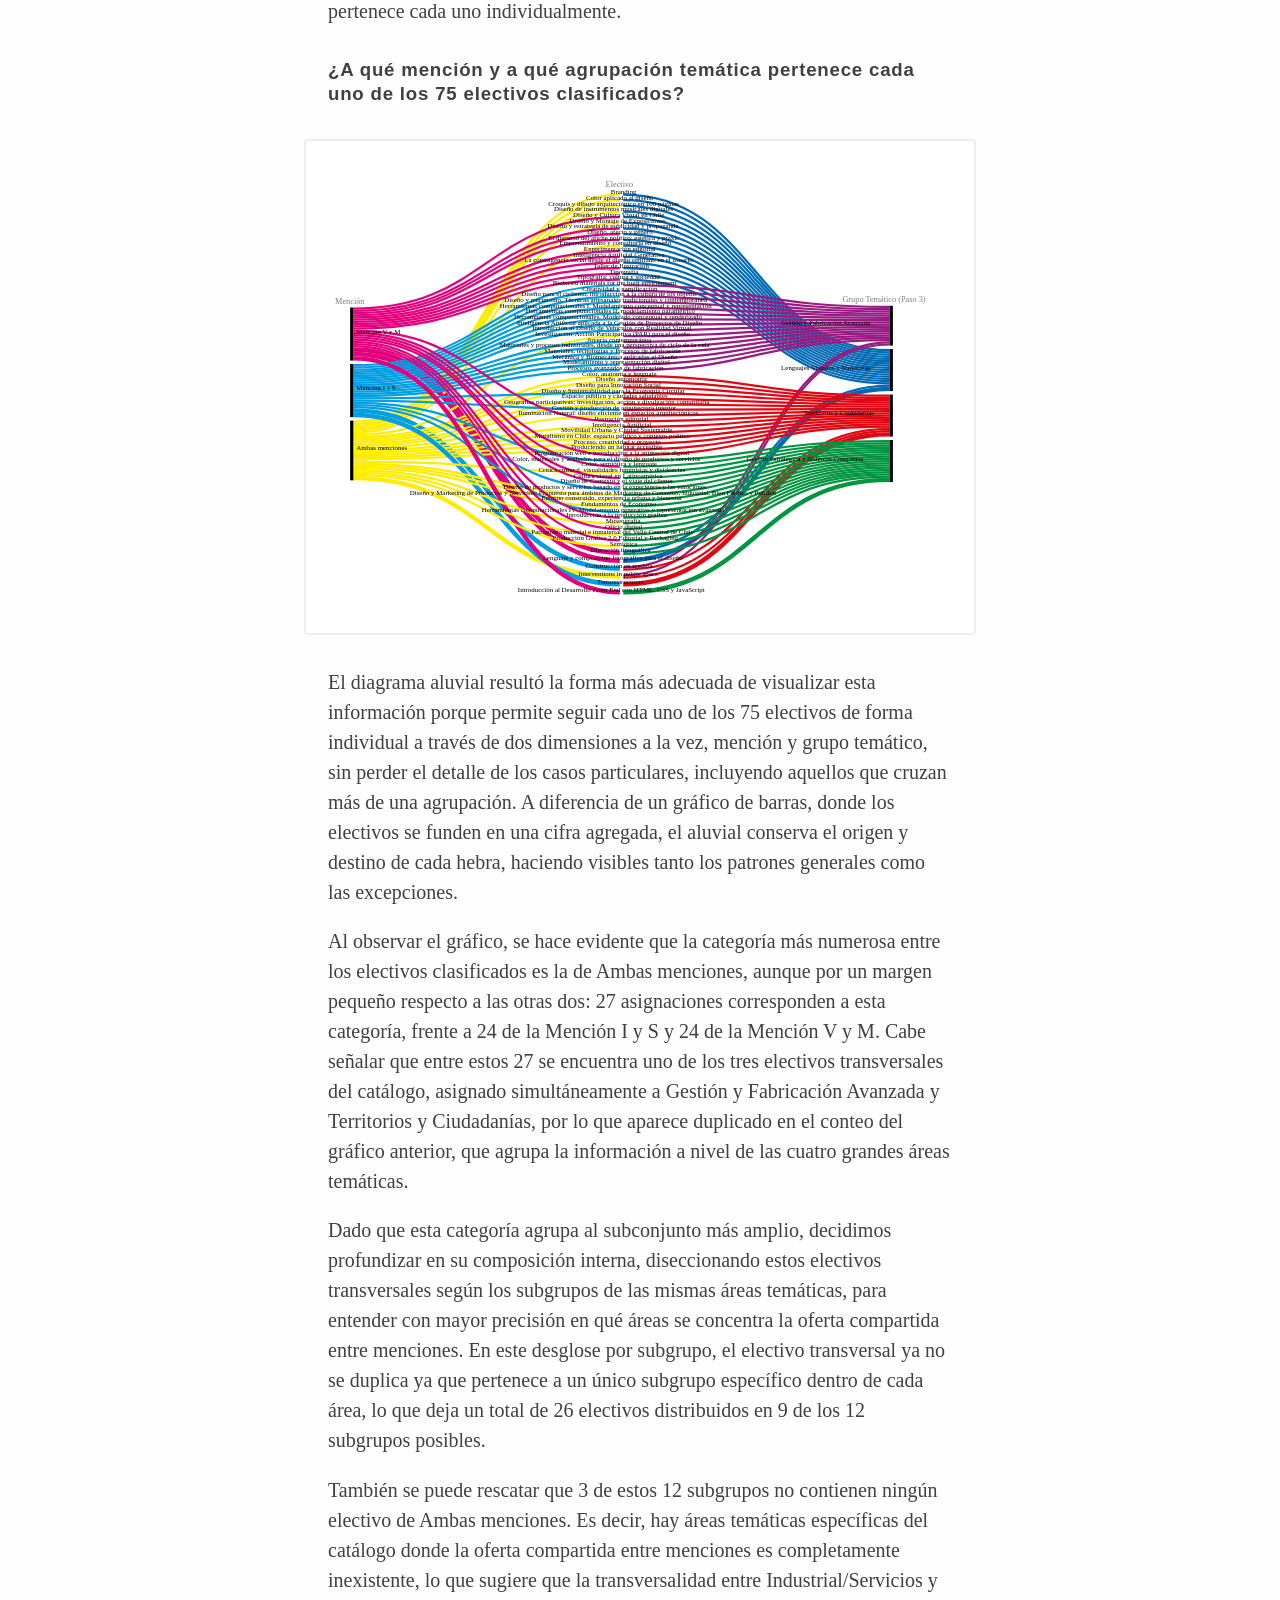
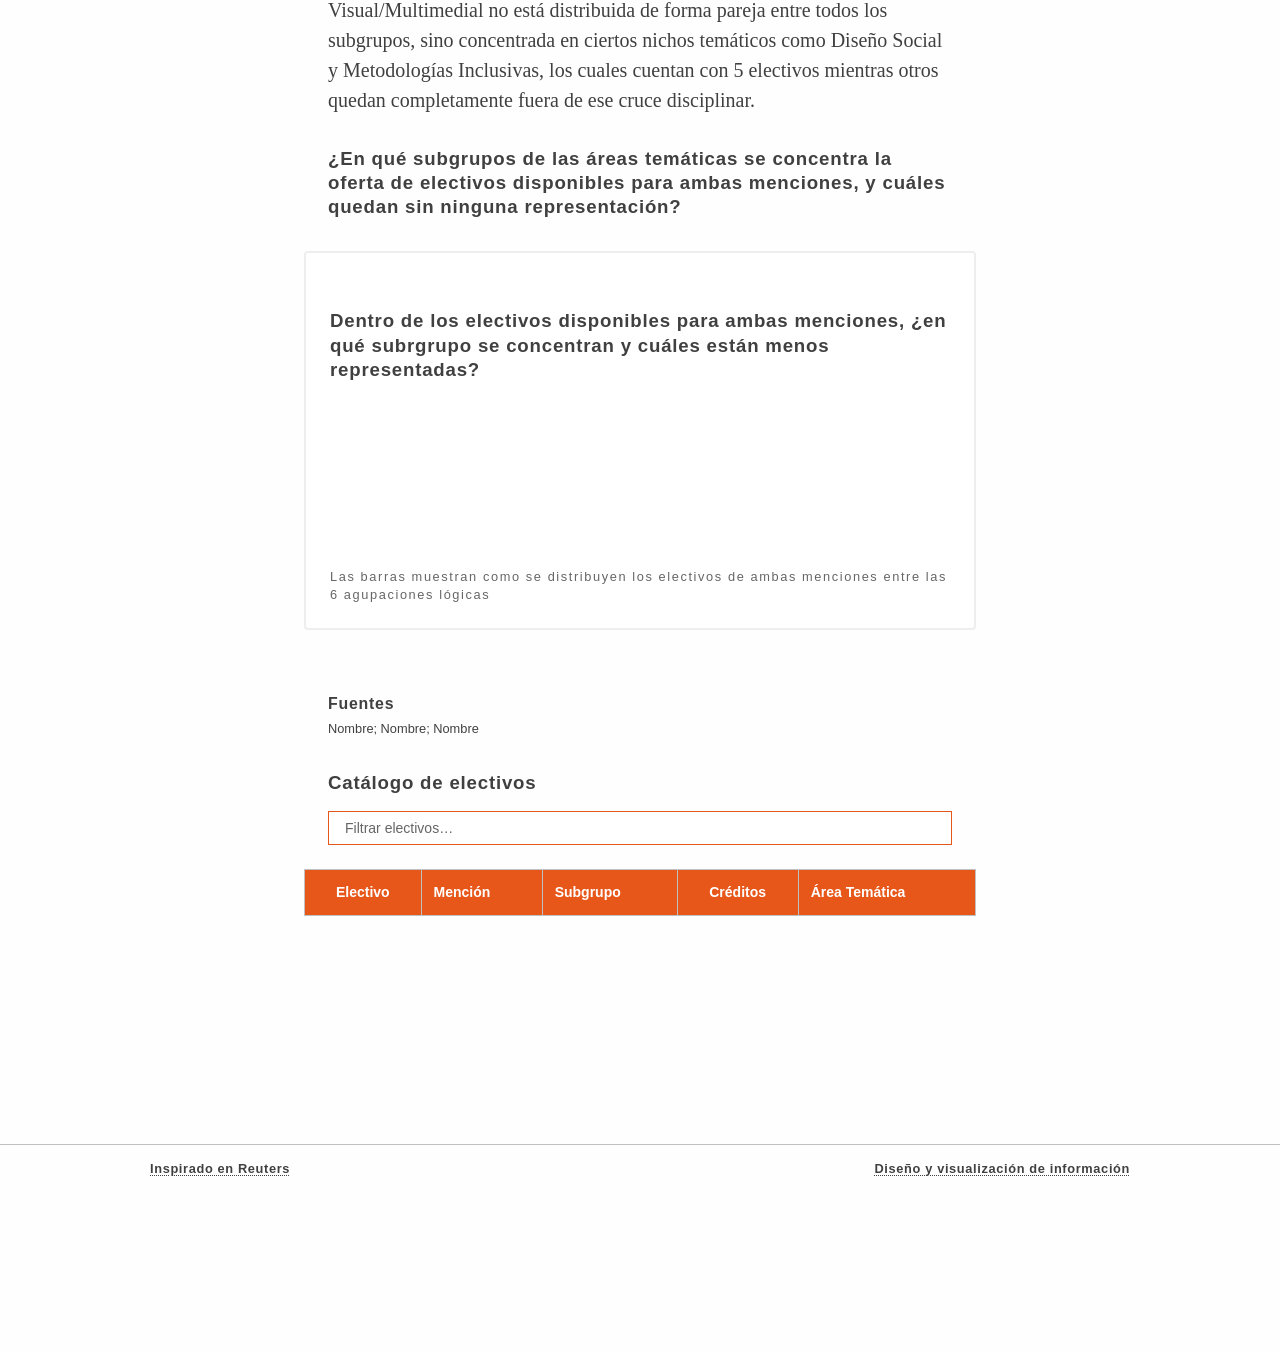
==== commit 86496f5b: "Update fmt.Println message from 'Hello' to 'Goodbye'" ====
--- a/index.html
+++ b/index.html
@@ -84,51 +84,7 @@
 	.st14{font-size:10px;}
 	.st15{fill:#7B7B7B;}
 	.st16{font-size:12px;}
-	/* Tabla de electivos */
-div#contenedordetabla {
-    overflow-x: auto;
-    font-size: 90%;
-}
-
-table {
-    width: 100%;
-    border-collapse: collapse;
-    text-align: left;
-    margin-bottom: 3rem;
-}
-
-thead {
-    background: var(--color-iluminadisimo);
-    color: var(--color-oscuro);
-}
-
-tbody { color: var(--color-normal); }
-
-td, th {
-    border: 1px solid var(--color-normal);
-    padding: 0.75rem;
-}
-
-th:nth-child(1), td:nth-child(1),
-th:nth-child(4), td:nth-child(4) { text-align: center; }
-
-td:nth-child(1) { color: var(--color-oscuro); font-weight: 800; }
-td:nth-child(3) { font-style: italic; }
-
-input {
-    border: 0.1rem solid var(--color-iluminado);
-    padding: 0.5rem 1rem;
-    font-family: inherit;
-    font-size: 15px;
-    color: var(--color-oscuro);
-    outline: none;
-    margin-bottom: 1.5rem;
-    width: 100%;
-    display: block;
-}
-
-input::placeholder { color: var(--color-iluminado); }
-input:focus { border-color: var(--color-normal); }
+
 </style>
 <g>
 	<rect x="809.1" y="203.6" width="5" height="57.6"/>
--- a/style.css
+++ b/style.css
@@ -251,4 +251,67 @@
                 margin-top: 1rem;
                 padding-top: 0.75rem;
                 letter-spacing: 0.1rem;
-            }+            }
+/* ── Tabla de electivos ── */
+
+input {
+    border: 0.1rem solid var(--accent);
+    padding: 0.5rem 1rem;
+    font-family: var(--sans);
+    font-size: 0.875rem;
+    color: var(--color-text);
+    outline: none;
+    margin: 1rem 0 1.5rem;
+    width: 100%;
+    display: block;
+}
+
+input::placeholder {
+    color: var(--color-muted);
+}
+
+input:focus {
+    border-color: var(--color-text);
+}
+
+div#contenedordetabla {
+    overflow-x: auto;
+    font-size: 0.875rem;
+    margin: 0 -1.5rem;
+}
+
+table {
+    width: 100%;
+    border-collapse: collapse;
+    text-align: left;
+    margin-bottom: 3rem;
+    font-family: var(--sans);
+}
+
+thead {
+    background: var(--accent);
+    color: white;
+}
+
+tbody {
+    color: var(--color-text);
+}
+
+td, th {
+    border: 1px solid var(--border);
+    padding: 0.75rem;
+}
+
+th:nth-child(1), td:nth-child(1),
+th:nth-child(4), td:nth-child(4) {
+    text-align: center;
+}
+
+td:nth-child(1) {
+    font-weight: 700;
+}
+
+td:nth-child(3) {
+    font-style: italic;
+    color: var(--color-muted);
+}
